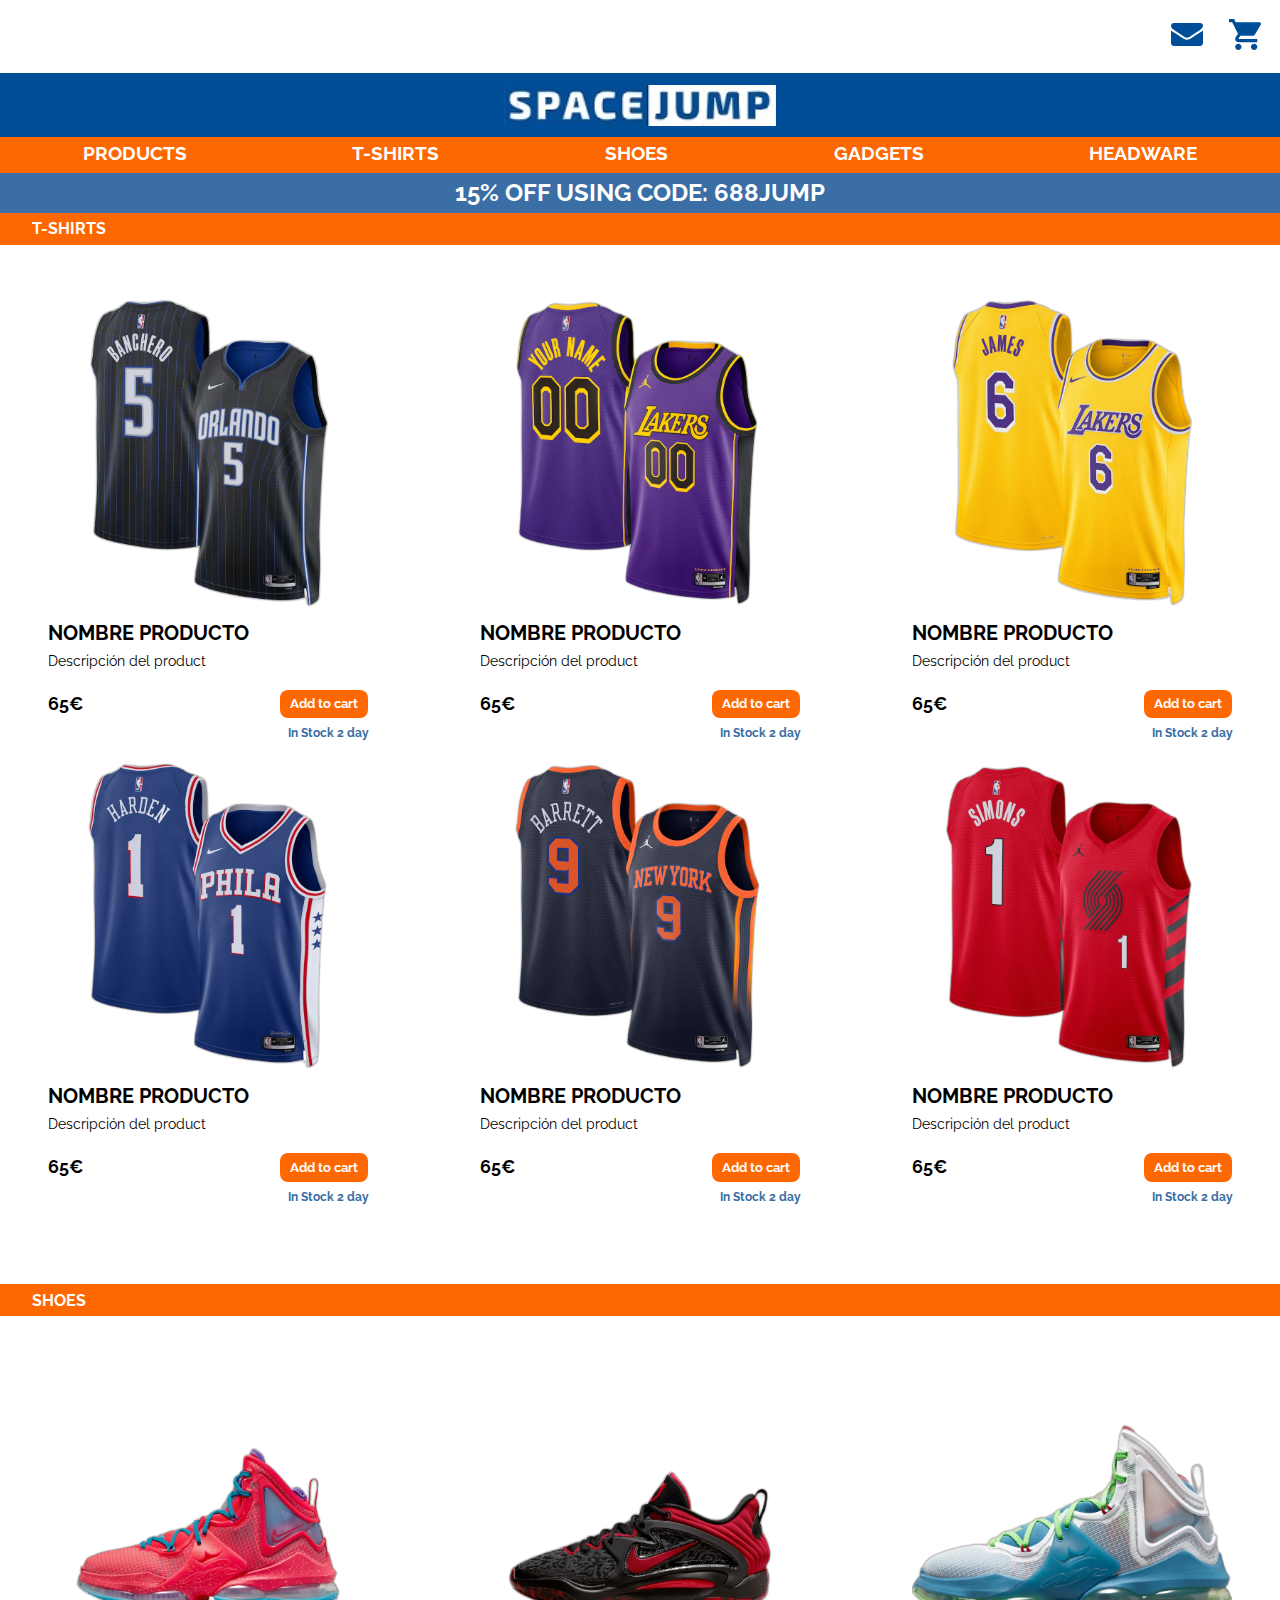
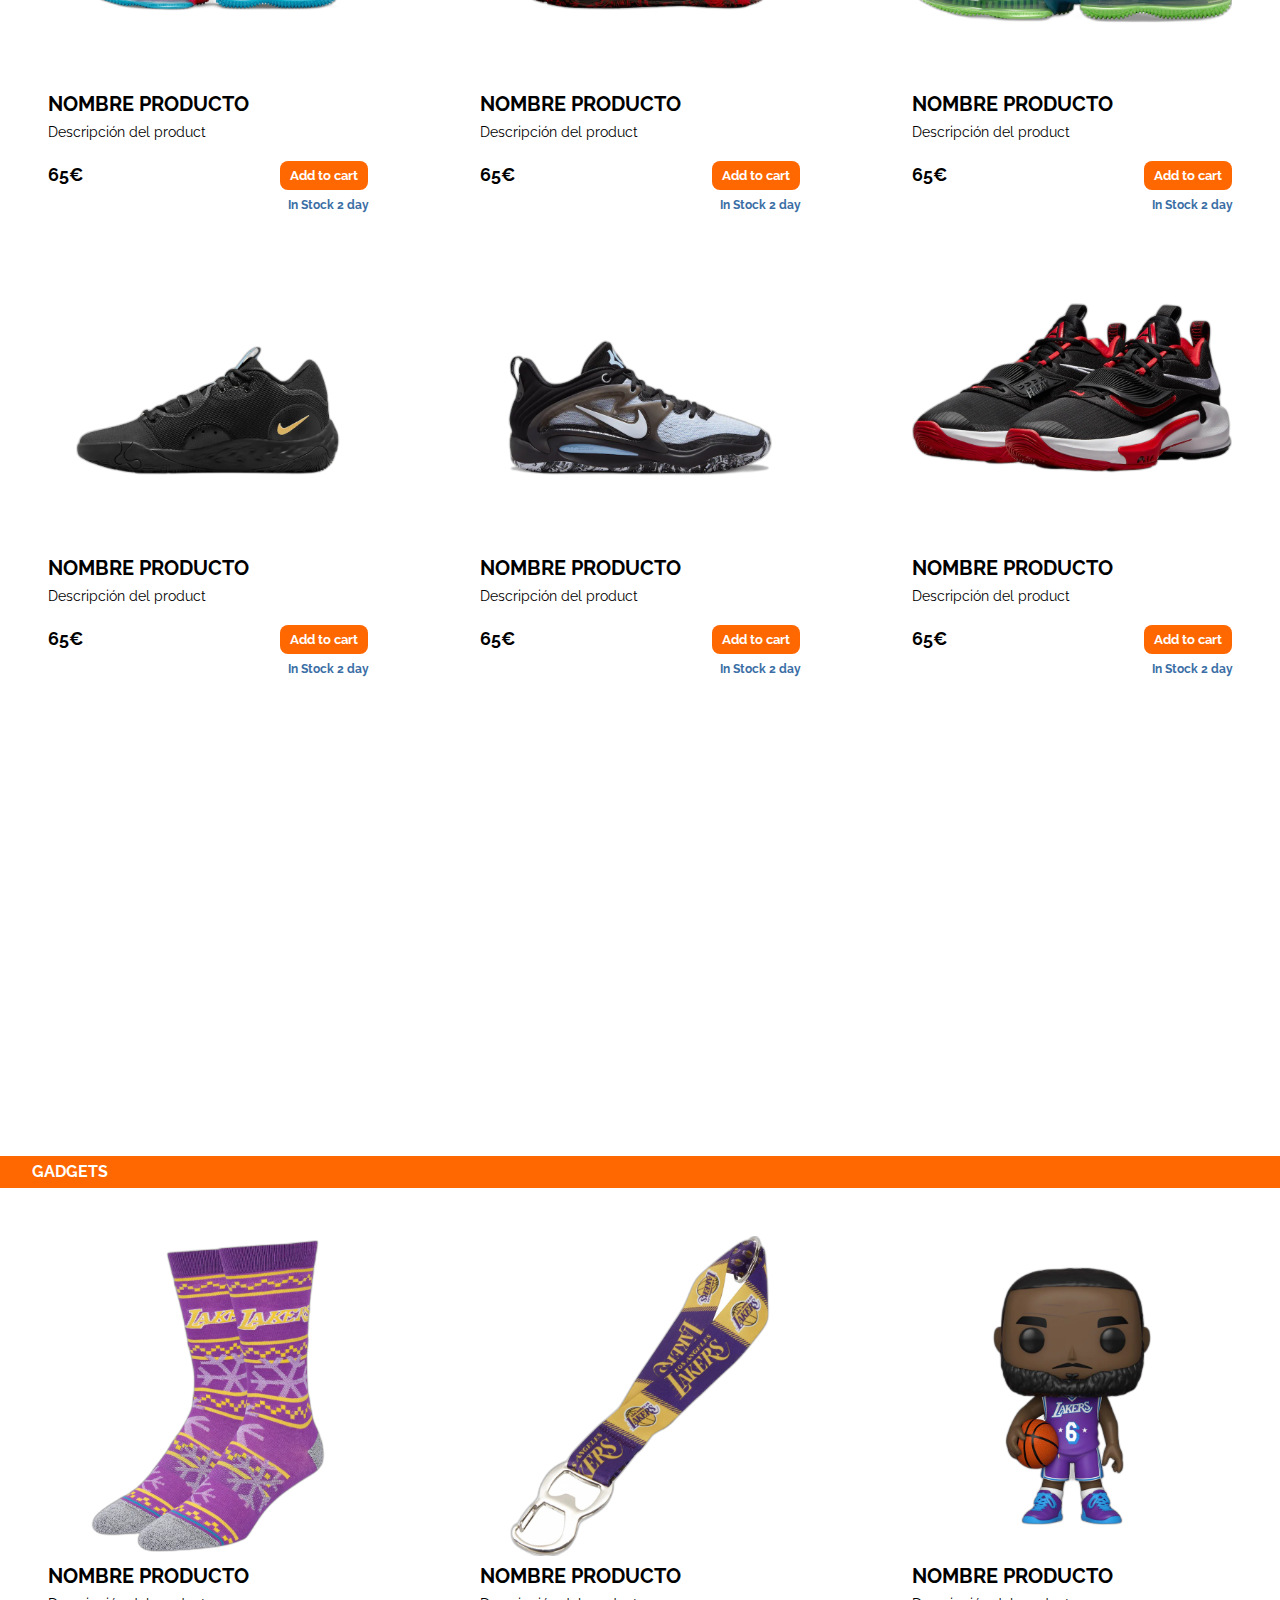
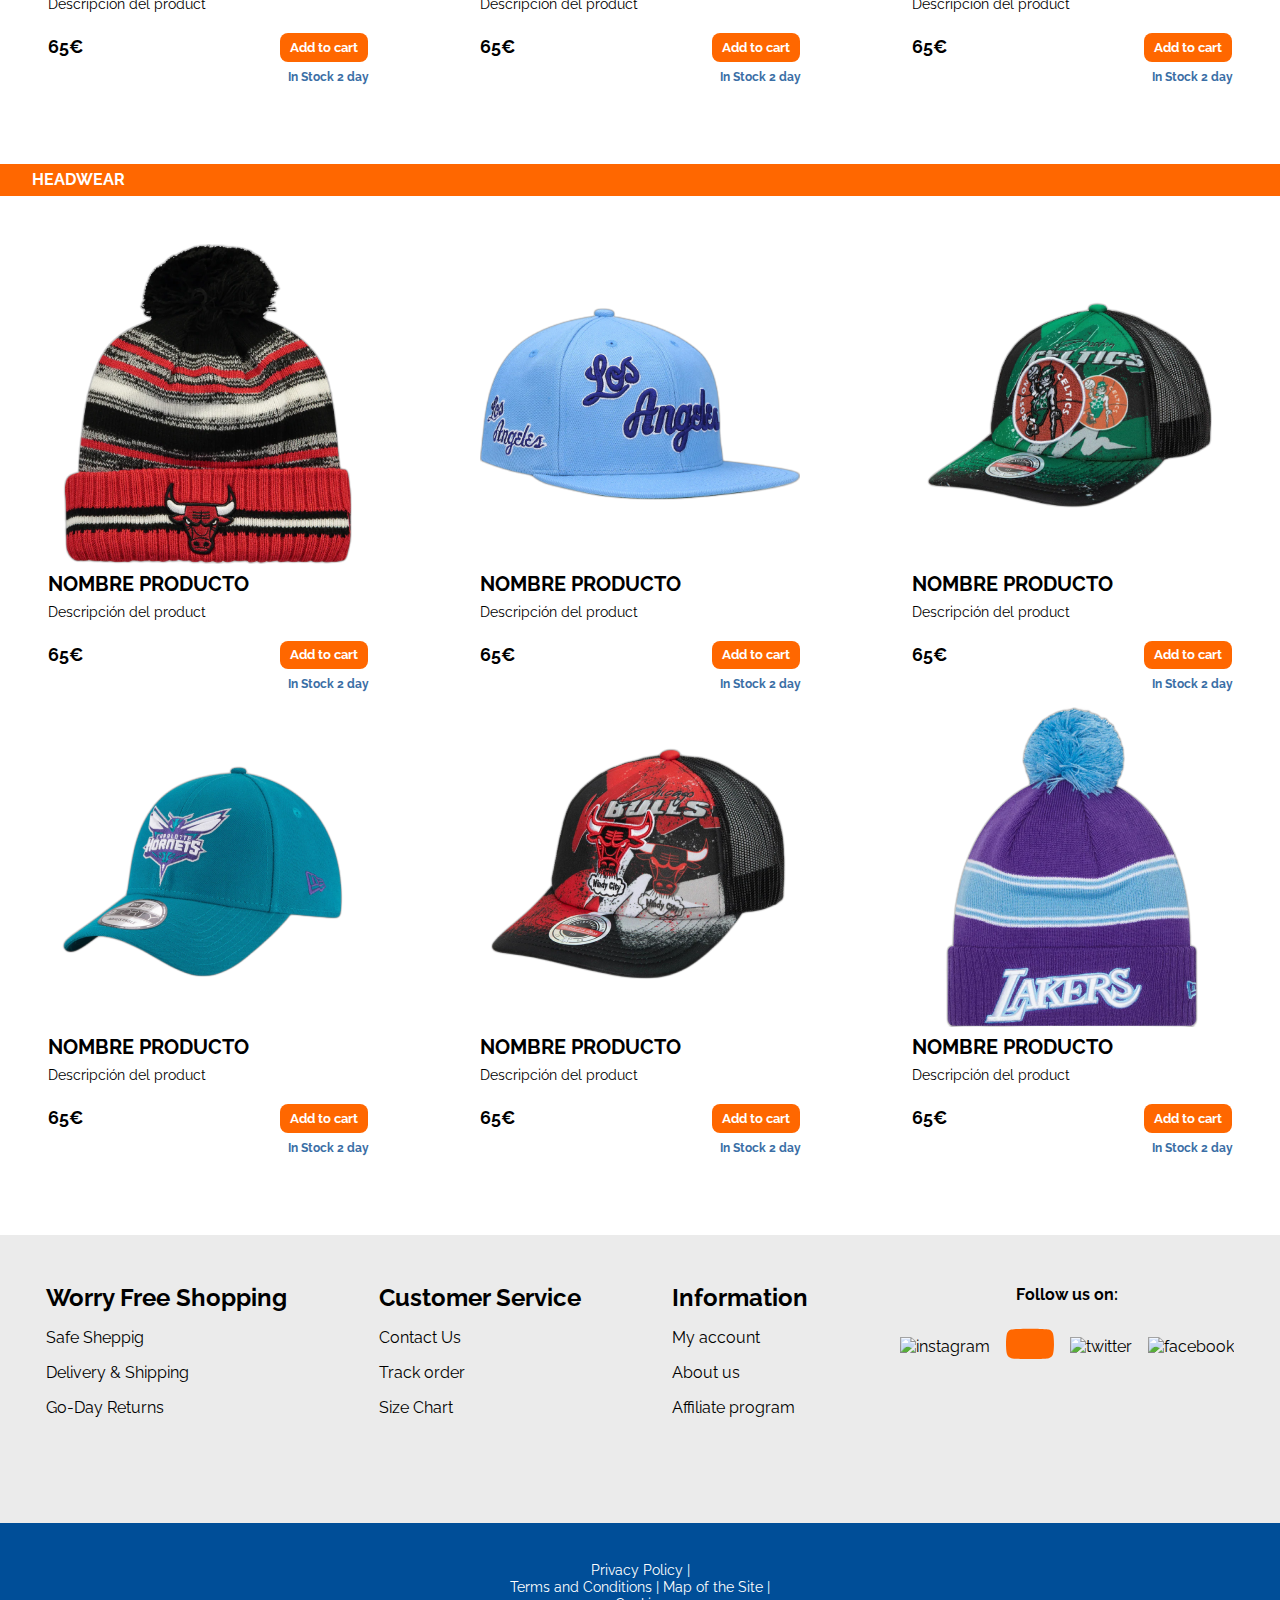
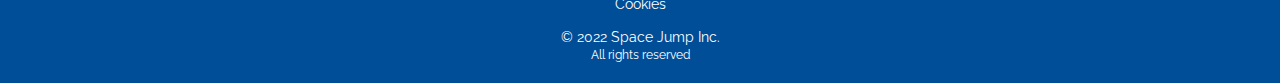
==== all-product.html @ b63bc1d0 "Header replaced in all pages" ====
<!DOCTYPE html>
<html lang="en">

<head>
    <meta charset="UTF-8">
    <meta http-equiv="X-UA-Compatible" content="IE=edge">
    <meta name="viewport" content="width=device-width, initial-scale=1.0">
    <link rel="stylesheet" href="assets/css/main.css">
    <link rel="stylesheet" href="assets/css/grid-main.css">
    <link rel="stylesheet" href="assets/css/atomicproduct.css">
    <link rel="stylesheet" href="assets/css/all-product.css">
    <link rel="stylesheet" href="assets/css/modal.css">
    <title>SPACE JUMP</title>
</head>

<body>
    <header>
        <!-- CONTACT AND CART -->
        <div>
            <button>
                <a href="contact.html">
                    <img class="envelope__icon" src="images/icon/envelope.svg" alt="envelope">
                </a>
            </button>
            <div class="cart-space">
                <button>
                    <img class="cart__icon" src="images/icon/cart.svg" alt="cart" title="cart">
                    <span>
                        <p></p>
                    </span>
                </button>
                <div id="cart-space__modal">
                    <p>Cart items</p>
                    <div class="cart-space__content"></div>
                    <button class="cart-space__empty">Empty Cart</button>
                    <button class="cart-space__checkout">Checkout</button>

                </div>
            </div>
        </div>
        <!-- MOBILE HEADER -->
        <div>
            <button>&#9776;</button>
            <nav>
                <!-- <ul>
                        <li>&times;</li>
                        <li><a href="all-product.html">PRODUCTS</a></li>
                        <li><a href="#">T-SHIRTS</a></li>
                        <li><a href="#">SHOES</a></li>
                        <li><a href="#">GADGETS</a></li>
                        <li><a href="#">HEADWARE</a></li>
                    </ul> -->
            </nav>
            <img src="images/logo.svg" alt="logo" title="logo">
        </div>

        <!-- DESKTOP HEADER -->
        <div>
            <div>
                <img src="images/logo.svg" alt="logo" title="logo">
            </div>
            <nav>
                <ul>
                    <li><a href="all-product.html">PRODUCTS</a></li>
                    <li><a href="#">T-SHIRTS</a></li>
                    <li><a href="#">SHOES</a></li>
                    <li><a href="#">GADGETS</a></li>
                    <li><a href="#">HEADWARE</a></li>
                </ul>
            </nav>
        </div>
    </header>
    <main>
        <!-- DISCOUNT SECTION-->
        <section class="banner-header">
            <h1> 15% OFF USING CODE: 688JUMP</h1>
        </section>

        <!-- products section (t-shirts)-->
        <h1 class="heading-section">T-SHIRTS</h1>
        <section class="grid-container">
            <div class="product">
                <img src="images/products/camiseta-nba-1.png" alt="">
                <h2>NOMBRE PRODUCTO</h2>
                <p>Descripción del product</p>
                <p>65€</p>
                <button>Add to cart</button>
                <p>In Stock 2 day</p>
            </div>
            <div class="product">
                <img src="images/products/camiseta-nba-2.png" alt="">
                <h2>NOMBRE PRODUCTO</h2>
                <p>Descripción del product</p>
                <p>65€</p>
                <button>Add to cart</button>
                <p>In Stock 2 day</p>
            </div>
            <div class="product">

                <img src="images/products/camiseta-nba-3.png" alt="">
                <h2>NOMBRE PRODUCTO</h2>
                <p>Descripción del product</p>
                <p>65€</p>
                <button>Add to cart</button>
                <p>In Stock 2 day</p>
            </div>
            <div class="product">
                <img src="images/products/camiseta-nba-4.png" alt="">
                <h2>NOMBRE PRODUCTO</h2>
                <p>Descripción del product</p>
                <p>65€</p>
                <button>Add to cart</button>
                <p>In Stock 2 day</p>
            </div>
            <div class="product">
                <img src="images/products/camiseta-nba-5.png" alt="">
                <h2>NOMBRE PRODUCTO</h2>
                <p>Descripción del product</p>
                <p>65€</p>
                <button>Add to cart</button>
                <p>In Stock 2 day</p>

            </div>
            <div class="product">
                <img src="images/products/camiseta-nba-6.png" alt="">
                <h2>NOMBRE PRODUCTO</h2>
                <p>Descripción del product</p>
                <p>65€</p>
                <button>Add to cart</button>
                <p>In Stock 2 day</p>
            </div>
        </section>

        <!-- products section (shoes)-->
        <h1 class="heading-section">SHOES</h1>
        <section class="grid-container">
            <div class="product">
                <img src="images/products/shoe1.png" alt="">
                <h2>NOMBRE PRODUCTO</h2>
                <p>Descripción del product</p>
                <p>65€</p>
                <button>Add to cart</button>
                <p>In Stock 2 day</p>
            </div>
            <div class="product">
                <img src="images/products/shoe2.png" alt="">
                <h2>NOMBRE PRODUCTO</h2>
                <p>Descripción del product</p>
                <p>65€</p>
                <button>Add to cart</button>
                <p>In Stock 2 day</p>
            </div>
            <div class="product">

                <img src="images/products/shoe3.png" alt="">
                <h2>NOMBRE PRODUCTO</h2>
                <p>Descripción del product</p>
                <p>65€</p>
                <button>Add to cart</button>
                <p>In Stock 2 day</p>
            </div>
            <div class="product">
                <img src="images/products/shoe4.png" alt="">
                <h2>NOMBRE PRODUCTO</h2>
                <p>Descripción del product</p>
                <p>65€</p>
                <button>Add to cart</button>
                <p>In Stock 2 day</p>
            </div>
            <div class="product">
                <img src="images/products/shoe5.png" alt="">
                <h2>NOMBRE PRODUCTO</h2>
                <p>Descripción del product</p>
                <p>65€</p>
                <button>Add to cart</button>
                <p>In Stock 2 day</p>

            </div>
            <div class="product">
                <img src="images/products/shoe6.png" alt="">
                <h2>NOMBRE PRODUCTO</h2>
                <p>Descripción del product</p>
                <p>65€</p>
                <button>Add to cart</button>
                <p>In Stock 2 day</p>
            </div>

        </section>

        <!---------------------- BANNER---------------------->
        <section class="banner-grid">
            <img src="" alt="">
        </section>

        <!-- products section (gadgets)-->
        <h1 class="heading-section">GADGETS</h1>
        <section class="grid-container">

            <div class="product">
                <img src="images/products/gadget4.png" alt="">
                <h2>NOMBRE PRODUCTO</h2>
                <p>Descripción del product</p>
                <p>65€</p>
                <button>Add to cart</button>
                <p>In Stock 2 day</p>
            </div>
            <div class="product">
                <img src="images/products/gadget2.png" alt="">
                <h2>NOMBRE PRODUCTO</h2>
                <p>Descripción del product</p>
                <p>65€</p>
                <button>Add to cart</button>
                <p>In Stock 2 day</p>
            </div>
            <div class="product">

                <img src="images/products/gadget3.png" alt="">
                <h2>NOMBRE PRODUCTO</h2>
                <p>Descripción del product</p>
                <p>65€</p>
                <button>Add to cart</button>
                <p>In Stock 2 day</p>
            </div>

        </section>

        <!-- products section (headwear)-->
        <h1 class="heading-section">HEADWEAR</h1>
        <section class="grid-container">
            <div class="product">
                <img src="images/products/gadget1.png" alt="">
                <h2>NOMBRE PRODUCTO</h2>
                <p>Descripción del product</p>
                <p>65€</p>
                <button>Add to cart</button>
                <p>In Stock 2 day</p>
            </div>
            <div class="product">
                <img src="images/products/gadget5.png" alt="">
                <h2>NOMBRE PRODUCTO</h2>
                <p>Descripción del product</p>
                <p>65€</p>
                <button>Add to cart</button>
                <p>In Stock 2 day</p>
            </div>
            <div class="product">

                <img src="images/products/gadget6.png" alt="">
                <h2>NOMBRE PRODUCTO</h2>
                <p>Descripción del product</p>
                <p>65€</p>
                <button>Add to cart</button>
                <p>In Stock 2 day</p>
            </div>
            <div class="product">
                <img src="images/products/gadget10.png" alt="">
                <h2>NOMBRE PRODUCTO</h2>
                <p>Descripción del product</p>
                <p>65€</p>
                <button>Add to cart</button>
                <p>In Stock 2 day</p>
            </div>
            <div class="product">
                <img src="images/products/gadget11.png" alt="">
                <h2>NOMBRE PRODUCTO</h2>
                <p>Descripción del product</p>
                <p>65€</p>
                <button>Add to cart</button>
                <p>In Stock 2 day</p>

            </div>
            <div class="product">
                <img src="images/products/gadget9.png" alt="">
                <h2>NOMBRE PRODUCTO</h2>
                <p>Descripción del product</p>
                <p>65€</p>
                <button>Add to cart</button>
                <p>In Stock 2 day</p>
            </div>
        </section>

    </main>

    <footer>
        <!-- Footer Desktop -->
        <ul>
            <li>
                <h4>Customer Service</h4>
            </li>
            <li>Contact Us</li>
            <li>Track order</li>
            <li>Size Chart</li>
        </ul>
        <ul>
            <li>
                <h4>Worry Free Shopping</h4>
            </li>
            <li>Safe Sheppig</li>
            <li>Delivery & Shipping</li>
            <li>Go-Day Returns</li>
        </ul>
        <ul>
            <li>
                <h4>Information</h4>
            </li>
            <li>My account</li>
            <li>About us</li>
            <li>Affiliate program</li>
        </ul>
        <div>
            <p>Follow us on:</p>
            <div>
                <button><img src="images/icon/instagram.svg" alt="instagram"></button>
                <button><img src="images/icon/youtube.svg" alt="youtube"></button>
                <button><img src="images/icon/twitter.svg" alt="twitter"></button>
                <button><img src="images/icon/facebook.svg" alt="facebook"></button>
            </div>
        </div>

        <!-- FOOTER MOBILE -->
        <div>
            <p>Privacy Policy |<br>Terms and Conditions | Map of the Site |<br>Cookies</p>
            <p>© 2022 Space Jump Inc.<br><small>All rights reserved</small></p>
        </div>
    </footer>
</body>

</html>
---- assets/css/main.css ----
@import url('https://fonts.googleapis.com/css2?family=Bebas+Neue&display=swap');
@import url('https://fonts.googleapis.com/css2?family=Raleway:ital,wght@0,300;0,400;0,700;1,200&display=swap');

/* RESET */
* {
    box-sizing: border-box;
    margin: 0;
    padding: 0;
    font-family: 'Raleway', sans-serif;
}

a {
    text-decoration: none;
    color: inherit;
}

ul li {
    text-indent: 0;
    list-style-type: 0;
    list-style: none;
}

button,
input[type="submit"],
input[type="reset"] {
    background: none;
    border: none;
    padding: 0;
    font: inherit;
    cursor: pointer;
    outline: inherit;
}

:root {
    /* Color Palette */
    --orange: #FF6700;
    --darkBlue: #004E98;
    --lightBlue: #3A6EA5;
    --lightGray: #EBEBEB;

}


/* MAIN LAYOUT */


body {
    width: 90%;
    max-width: 1900px;
    margin: 0 auto;
    display: grid;
    grid-template-areas:
        'contact'
        'logo'
        'nav'
        'main'
        'footer';
}

@media (max-width: 1315px){
    body{
        width: 100%;
    }
}

/* CART AND CONTACT DESKTOP */
header div:nth-of-type(1){
    padding: 0.6rem;
    background-color: white;
    display: flex;
    flex-flow: row nowrap;
    gap: 1rem;
    justify-content: flex-end;
    align-items: center;
    grid-area: contact;
}

header div:nth-of-type(1) img {
    width: 2rem;
}

@media (max-width: 1200px){
    header div:nth-of-type(1){
        height: 0px;
        padding: 0;

    }

    .envelope__icon {
        position: absolute;
        scale: .9;
        top: 20px;
        left: calc(100% - 5.5rem);
        filter: brightness(0) invert(1);
    }
    .cart__icon {
        position: absolute;
        scale: .9;
        top: 15px;
        right: 20px;
        filter: brightness(0) invert(1);
    }
}
@media (max-width: 610px) {
    header div:nth-of-type(1) {
        height: 0px;
        padding: 0;
    }

    .envelope__icon {
        position: absolute;
        scale: .9;
        top: 40px;
        right: 60px;
        filter: brightness(0) invert(1);

    }

    .cart__icon {
        position: absolute;
        scale: .9;
        top: 35px;
        right: 20px;
        filter: brightness(0) invert(1);
    }
}

/* LOGO */
header div:nth-of-type(3) div {
    width: 100%;
    height: 4rem;
    grid-area: logo;
    background-color: var(--darkBlue);
    display: flex;
    justify-content: center;
}

header div:nth-of-type(3) div img {
    width: 17rem;
}


/* NAV DESKTOP */
header div:nth-of-type(3) nav {
    grid-area: nav;
    background-color: var(--orange);
    height: 2.2rem;

}

header div:nth-of-type(3) nav ul {
    height: 2rem;
    display: flex;
    flex-flow: row nowrap;
    justify-content: space-around;
    align-items: center;
}

header div:nth-of-type(3) nav ul li {
    display: flex;
    flex-flow: row nowrap;
    font-weight: bold;
    color: white;
    font-size: 1.2rem;
}
header div:nth-of-type(3) nav ul li:hover {
    color: var(--black);
}

/* NAV DESKTOP -- REDUCE FONT SIZE AT 750PX */
@media (max-width: 750px){
    header div:nth-of-type(3) nav ul li {
    font-size: 1rem;
    }
}
/* NAV DESKTOP -- HIDE AT 650PX */
@media (max-width: 610px){
    header div:nth-of-type(3){
        display: none;
    }
}


/* NAV MOBILE */
header div:nth-of-type(2){
    display: flex;
    flex-flow: row nowrap;
    align-items: center;
    background-color: var(--darkBlue);
    height: 6.2rem;
}


/* BUTTON MENU */
header div:nth-of-type(2) button img{
    width: 1.5rem;
}


header div:nth-of-type(2) button:nth-of-type(1){

    color: white;
    font-size: 2rem;
    padding-left: .5rem;

}

/* LOGO MOBILE */
header div:nth-of-type(2) img{
    width: 15rem;
}
@media (max-width:610px) {
    header div:nth-of-type(2) img {
        width: 12rem;
        margin-left: 150px;
    }
}
@media (max-width:550px) {
    header div:nth-of-type(2) img {
        width: 12rem;
        margin-left: 100px;
    }
}
@media (max-width:466px){
    header div:nth-of-type(2) img {
        width: 12rem;
        margin-left: 70px;
    
        }
}
@media (max-width:415px) {
    header div:nth-of-type(2) img {
        width: 12rem;
        margin-left: 50px;

    }
}
@media (max-width:390px) {
    header div:nth-of-type(2) img {
        width: 12rem;
        margin-left: 40px;

    }
}

/* NAV MOBILE -- HIDE AT 650PX */
@media (min-width: 610px){
    header div:nth-of-type(2){
        display: none;
    }
}




/* MAIN */
main {
    grid-area: main;
}

.banner-header{
    min-height: 2.5rem;
    height: fit-content;
    text-align: center;
    padding: 0 1rem 0 1rem;
    color: white;
    background-color: var(--lightBlue);
    display: flex;
    justify-content: center;
    align-items: center;
}

.banner-header h1{
    font-size: 1.5rem;
}

.heading-section{
    width: 100%;
    height: 2rem;
    display: flex;
    justify-content: left;
    align-items: center;
    color: white;
    font-size: 1rem;
    font-weight: bold;
    background-color: var(--orange);
    padding-left: 2rem;
}

/* FOOTER */
footer {
    position: relative;
    grid-area: footer;
    background-color: var(--lightGray);
    height: 18rem;
    display: grid;
    grid-template-areas:
    'item1 item2 item3 logo'
    'bottom-footer bottom-footer bottom-footer bottom-footer';
}

@media (max-width: 610px){
    footer{
        display: flex;
        flex-flow: column nowrap;
    }
}


/* LISTS */
footer ul{
    margin: 0 auto;
    margin-top: 2rem;
    height: 1rem;
}

footer ul li:nth-child(1){
    font-size: 1.5rem;
    margin-bottom: 1rem;
}

footer ul li{
    font-size: 1rem;
    margin-top: 1rem;
}

footer ul:nth-of-type(1){
    grid-area: item1;
}

footer ul:nth-of-type(1){
    grid-area: item2;
}

footer ul:nth-of-type(3){
    grid-area: item3;
}

/* LOGOS */
footer div:nth-of-type(1){
    grid-area: logo;
    display: flex;
    flex-flow: column nowrap;
    justify-content: center;
    align-items: center;
}

footer div:nth-of-type(1) p{
    font-size: 1rem;
    font-weight: 700;
}

footer div:nth-of-type(1) div{
    width: 100%;
    display: flex;
    flex-flow: row nowrap;
    justify-content: center;
    align-items: center;
    gap: 1rem;
    margin-top: 1rem;
}

footer div:nth-of-type(1) div img{
    width: 3rem;
    height: 3rem;
}

@media (max-width: 1000px){
    footer{
        height: 12rem;
    }
    footer ul li h4{
        font-size: 1rem;
    }
    footer ul li{
        font-size: 0.9rem;
    }
    footer div:nth-of-type(1){
        margin-top: 2rem;
    }
}


@media (max-width: 700px){
    footer{
        height: 8rem;
        display: block;
    }
    footer ul{
        display: none;
    }

    footer div:nth-of-type(1){
        margin-top: 1rem;
        padding: 0 2rem 0 2rem;
    }

    footer div:nth-of-type(1) p{
        font-size: 1.5rem;
    }

    /* LOGOS */
    footer div:nth-of-type(1) div{
        justify-content: space-between;
        max-width: 25rem;
    }

    footer div:nth-of-type(1) div img{
        width: 3rem;
        height: 3rem;
    }
}


/* BOTTOM FOOTER */
footer div:nth-of-type(2){
    grid-area: bottom-footer;
    height: 10rem;
    position: absolute;
    top: 100%;
    width: 100%;
    background-color: var(--darkBlue);
    display: flex;
    flex-flow: column nowrap;
    justify-content: center;
    align-items: center;
    text-align: center;
    color: white;
}

footer div:nth-of-type(2) p{
    padding: 0 1rem 0 1rem;
    font-size: 0.9rem;
    margin-top: 1rem;
}
---- assets/css/grid-main.css ----
.grid-container{
    width: 100%;
    display: grid;
    grid-template-columns: repeat(3, 1fr);
    margin: 3rem 0 5rem 0;
    gap: 1rem;
}

.banner-grid{
    width: 100%;
    height: 25rem;
    background-image: url(/space-jump/images/slider/sneakers.png);
    background-size: cover;
    background-position: center;
    background-repeat: no-repeat;
}


@media (max-width: 1100px){
    .grid-container{
        grid-template-columns: 1fr 1fr;
    }
}

@media (max-width: 785px){
    .grid-container{
        grid-template-columns: 1fr;
    }
}
---- assets/css/atomicproduct.css ----
.product{
    margin: 0 auto;
    height: fit-content;
    display: flex;
    flex-flow: column nowrap;
    gap: 0.5rem;
    padding: 0 2rem 0 2rem;
}

.product img{
    width: 20rem;
    height: 20rem;
    margin: 0 auto;
}

.product button{
    width: 5.5rem;
    height: 1.8rem;
    font-size: 0.8rem;
    font-weight: bold;
    background-color: var(--orange);
    border-radius: 0.5rem;
    color: white;
    position: relative;
    margin-top: -2rem;
    left: calc(100% - 5.5rem);
}

.product h2{
    font-size: 20px;
    font-weight: bold;
}

/* PRECIO */
.product p:nth-of-type(1){
    font-size: 14px;
    font-weight: 400;
}

.product p:nth-of-type(2){
    margin-top: 1rem;
    font-size: 18px;
    font-weight: bold;
}

.product p:nth-of-type(3){
    width: fit-content;
    font-size: 12px;
    font-weight: bold;
    color: var(--lightBlue);
    position: relative;
    left: calc(100% - 80px);
}
---- assets/css/all-product.css ----

---- assets/css/modal.css ----
/* ---- Cart Desktop ---- */

.cart-space {
    position: relative;
}
.cart-space #cart-space__modal {
    display: none;

}
.cart-space:hover #cart-space__modal{
    display: block;
    text-align: center;
    position: absolute;
    right: 0;
    top: 100%;
    z-index: 1;
    background-color: white;
    border: 1px solid #ccc;
    padding: 20px;
    min-height: 200px;
    min-width: 450px;
}
#cart-space__modal p:nth-child(1){
    font-size: 1.2rem;
    font-weight: bold;
    border-bottom: 1px solid #ccc;
    padding-bottom: .5rem;
}
.cart-space__content{
    min-height: 200px;
}
.cart-space__empty {
    border-radius: .5rem;
    padding: .6rem 2rem .6rem 2rem;
    background-color:white;
    border: 1px solid #ccc;
}

/* ---- Cart Mobile ---- */
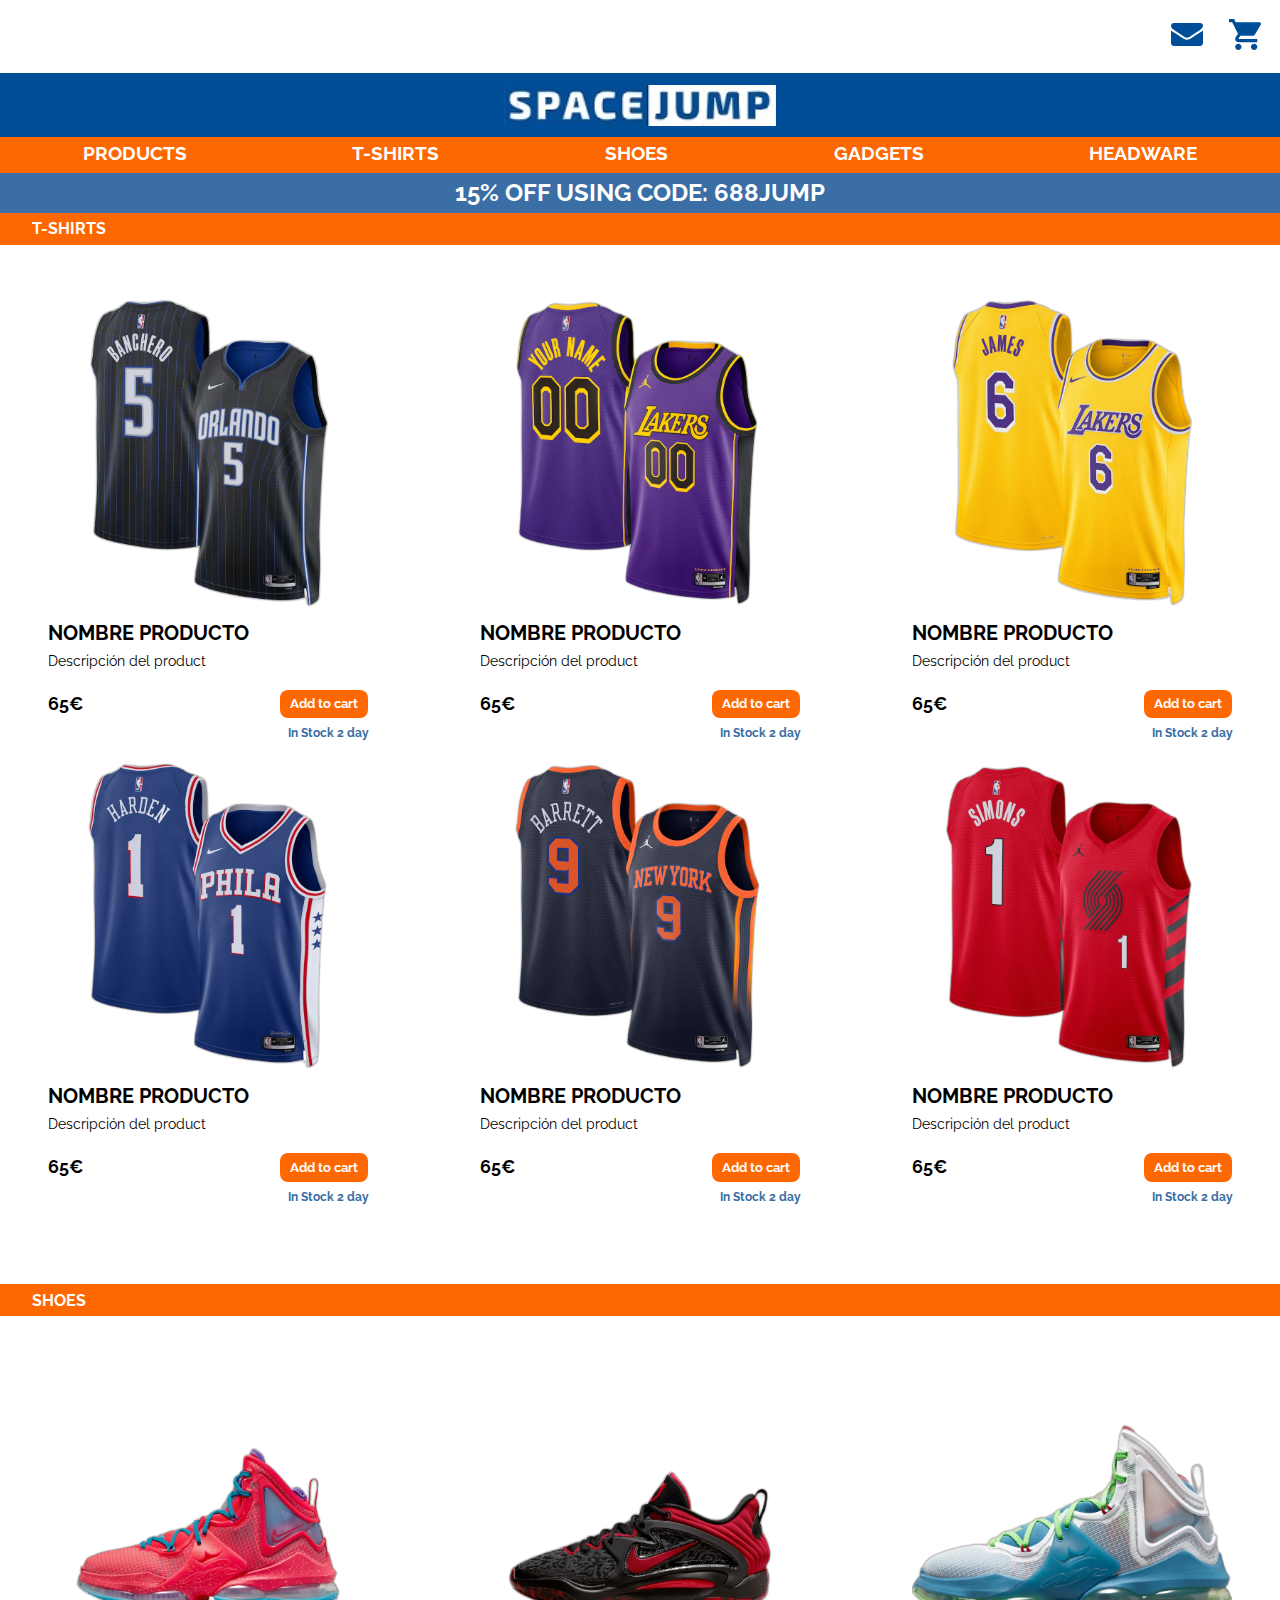
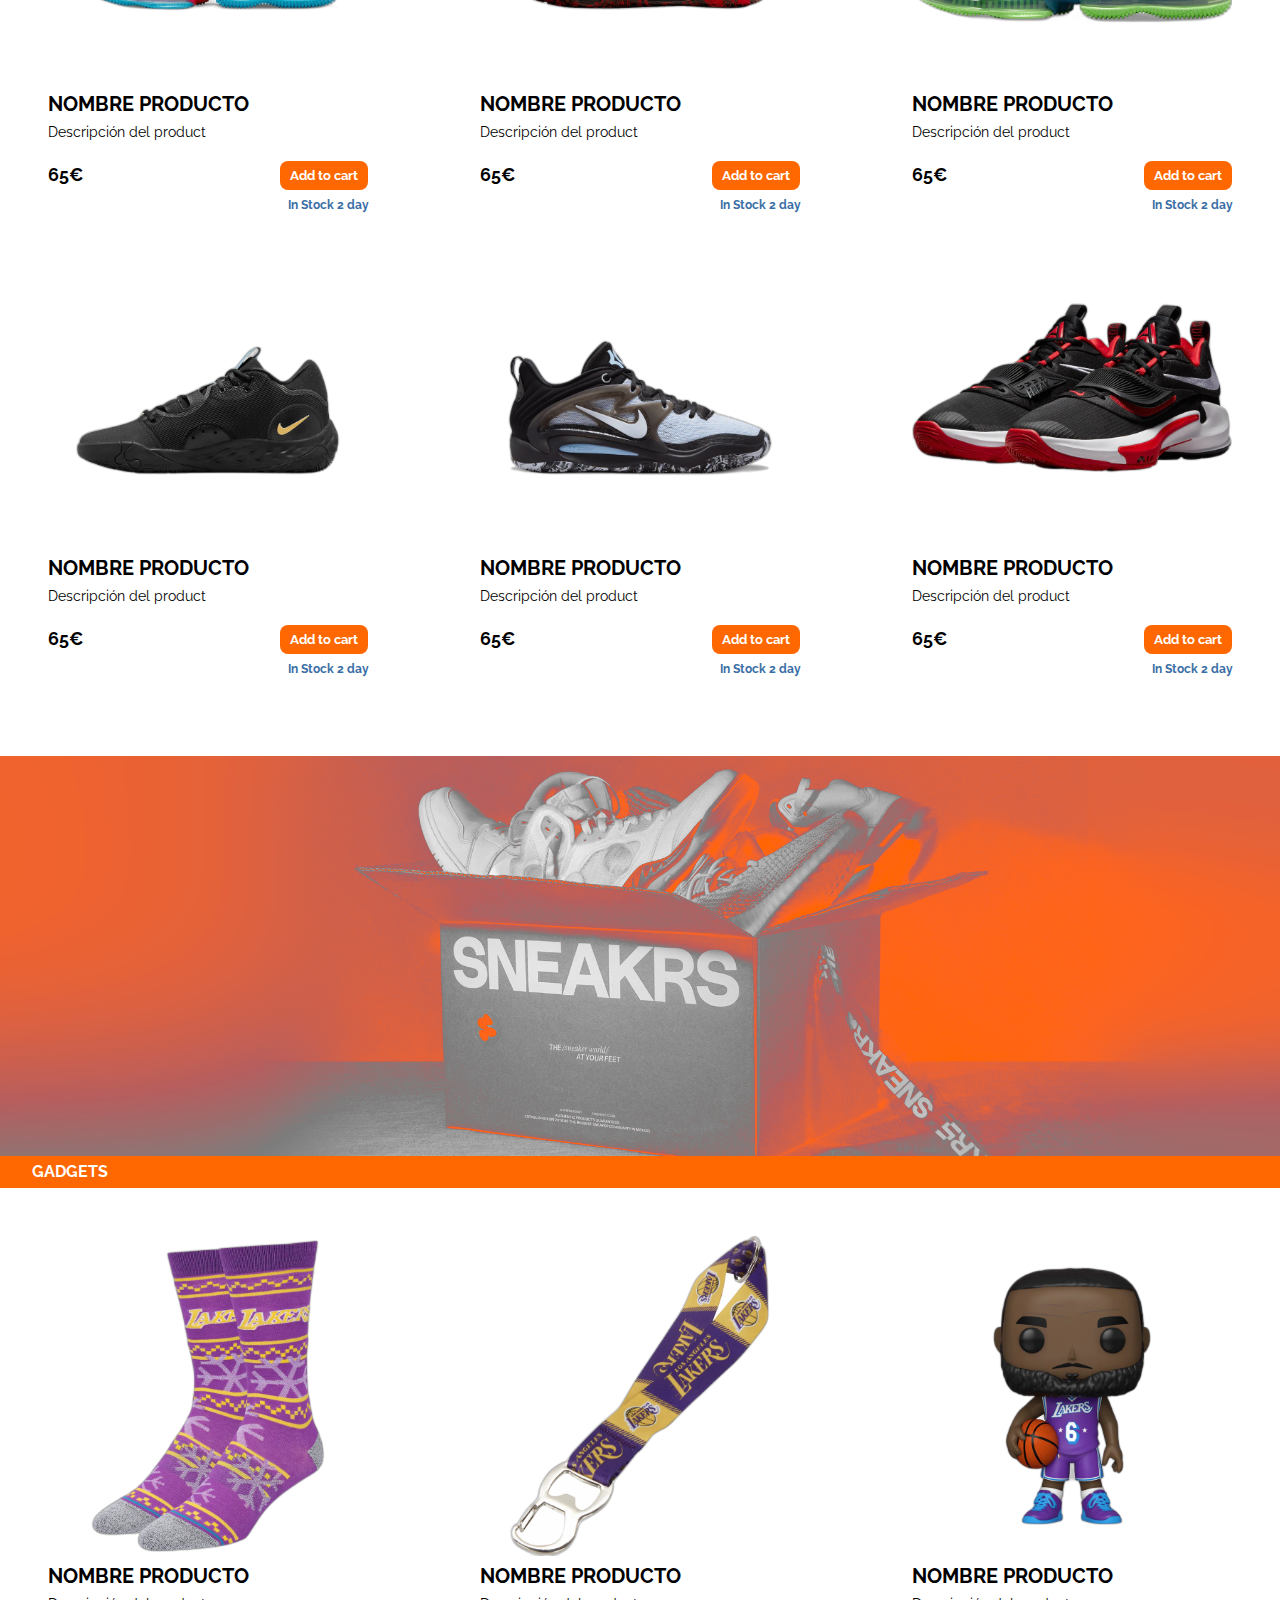
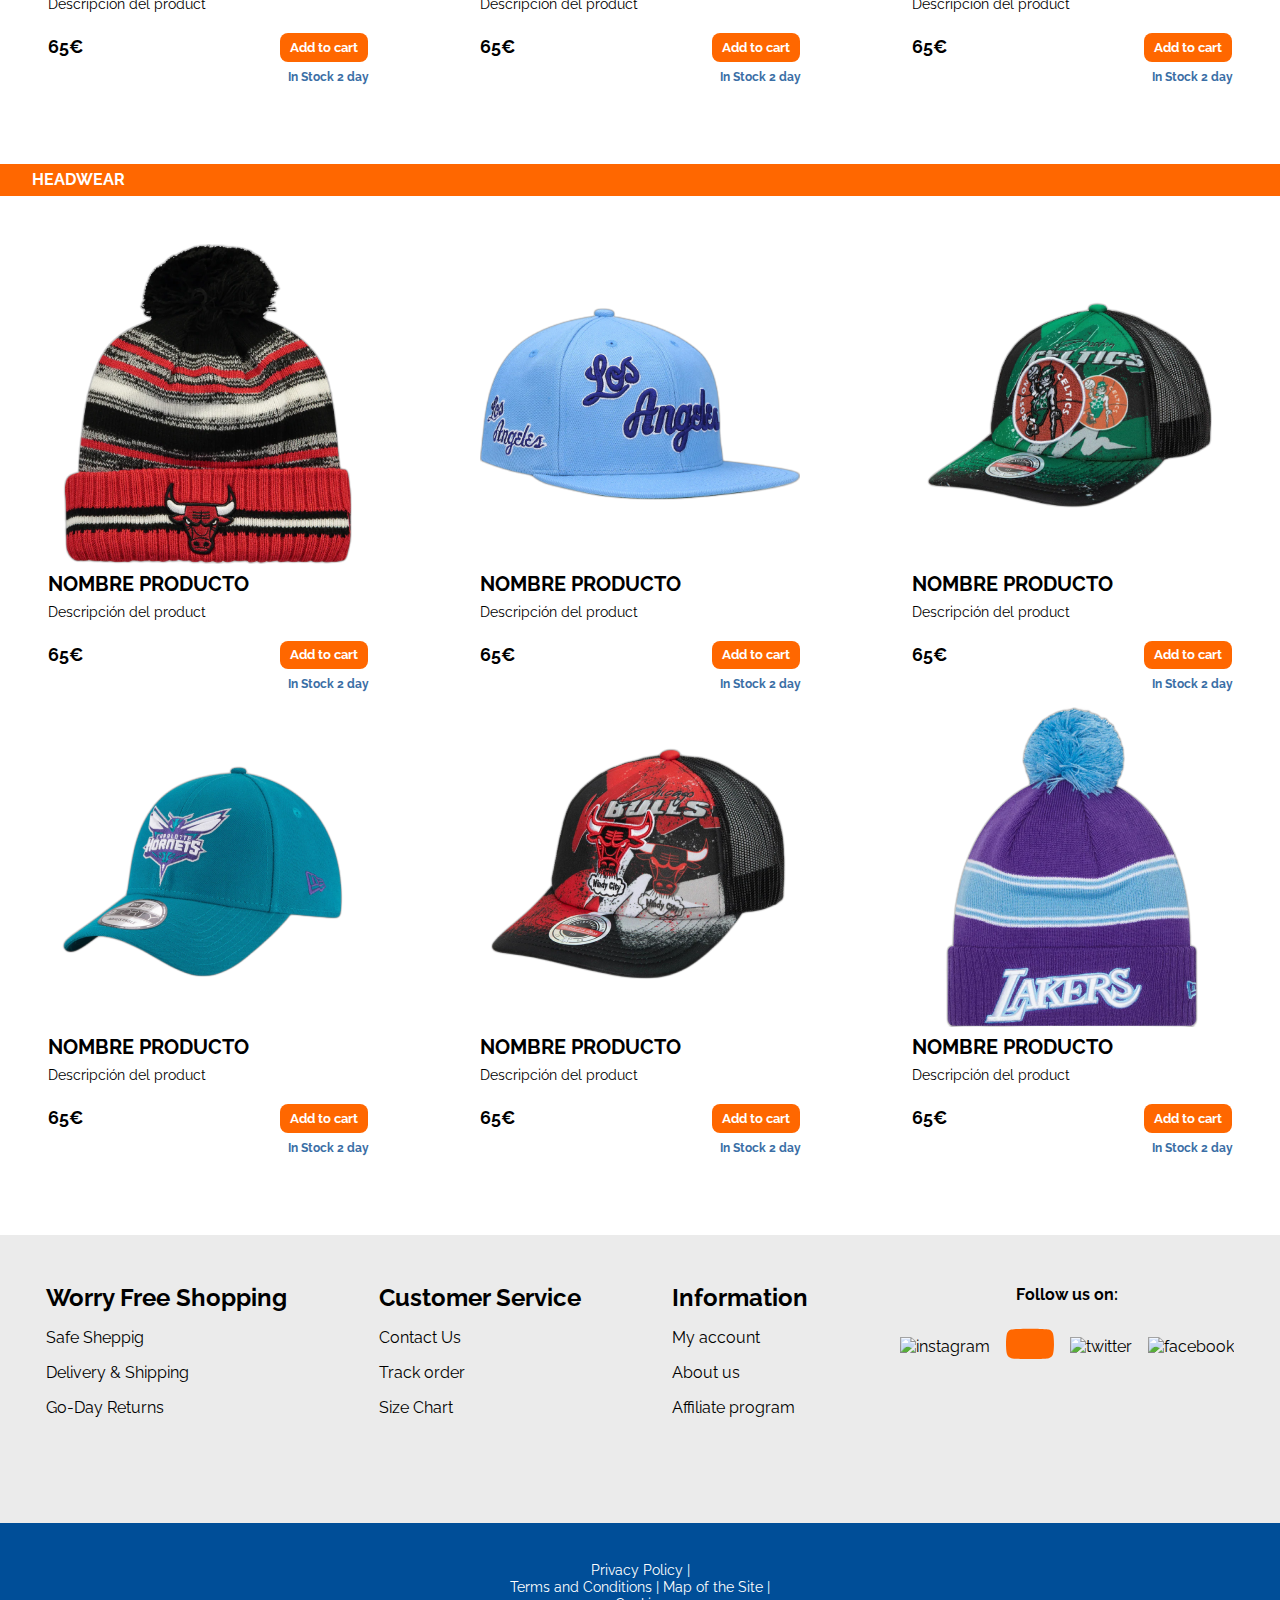
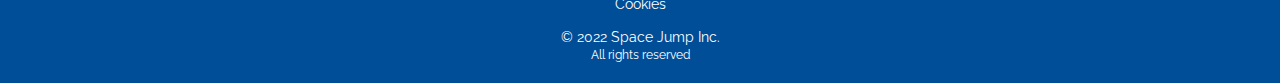
==== commit 0244b230: "Path banner image fixed" ====
--- a/all-product.html
+++ b/all-product.html
@@ -10,6 +10,7 @@
     <link rel="stylesheet" href="assets/css/atomicproduct.css">
     <link rel="stylesheet" href="assets/css/all-product.css">
     <link rel="stylesheet" href="assets/css/modal.css">
+    <script defer src="/assets/js/cart.js"></script>
     <title>SPACE JUMP</title>
 </head>
 
@@ -84,7 +85,7 @@
                 <h2>NOMBRE PRODUCTO</h2>
                 <p>Descripción del product</p>
                 <p>65€</p>
-                <button>Add to cart</button>
+                <button data-id="13">Add to cart</button>
                 <p>In Stock 2 day</p>
             </div>
             <div class="product">
@@ -92,7 +93,7 @@
                 <h2>NOMBRE PRODUCTO</h2>
                 <p>Descripción del product</p>
                 <p>65€</p>
-                <button>Add to cart</button>
+                <button data-id="14">Add to cart</button>
                 <p>In Stock 2 day</p>
             </div>
             <div class="product">
@@ -101,7 +102,7 @@
                 <h2>NOMBRE PRODUCTO</h2>
                 <p>Descripción del product</p>
                 <p>65€</p>
-                <button>Add to cart</button>
+                <button data-id="15">Add to cart</button>
                 <p>In Stock 2 day</p>
             </div>
             <div class="product">
@@ -109,7 +110,7 @@
                 <h2>NOMBRE PRODUCTO</h2>
                 <p>Descripción del product</p>
                 <p>65€</p>
-                <button>Add to cart</button>
+                <button data-id="16">Add to cart</button>
                 <p>In Stock 2 day</p>
             </div>
             <div class="product">
@@ -117,7 +118,7 @@
                 <h2>NOMBRE PRODUCTO</h2>
                 <p>Descripción del product</p>
                 <p>65€</p>
-                <button>Add to cart</button>
+                <button data-id="17">Add to cart</button>
                 <p>In Stock 2 day</p>
 
             </div>
@@ -126,7 +127,7 @@
                 <h2>NOMBRE PRODUCTO</h2>
                 <p>Descripción del product</p>
                 <p>65€</p>
-                <button>Add to cart</button>
+                <button data-id="18">Add to cart</button>
                 <p>In Stock 2 day</p>
             </div>
         </section>
@@ -139,7 +140,7 @@
                 <h2>NOMBRE PRODUCTO</h2>
                 <p>Descripción del product</p>
                 <p>65€</p>
-                <button>Add to cart</button>
+                <button data-id="19">Add to cart</button>
                 <p>In Stock 2 day</p>
             </div>
             <div class="product">
@@ -147,7 +148,7 @@
                 <h2>NOMBRE PRODUCTO</h2>
                 <p>Descripción del product</p>
                 <p>65€</p>
-                <button>Add to cart</button>
+                <button data-id="20">Add to cart</button>
                 <p>In Stock 2 day</p>
             </div>
             <div class="product">
@@ -156,7 +157,7 @@
                 <h2>NOMBRE PRODUCTO</h2>
                 <p>Descripción del product</p>
                 <p>65€</p>
-                <button>Add to cart</button>
+                <button data-id="21">Add to cart</button>
                 <p>In Stock 2 day</p>
             </div>
             <div class="product">
@@ -164,7 +165,7 @@
                 <h2>NOMBRE PRODUCTO</h2>
                 <p>Descripción del product</p>
                 <p>65€</p>
-                <button>Add to cart</button>
+                <button data-id="22">Add to cart</button>
                 <p>In Stock 2 day</p>
             </div>
             <div class="product">
@@ -172,7 +173,7 @@
                 <h2>NOMBRE PRODUCTO</h2>
                 <p>Descripción del product</p>
                 <p>65€</p>
-                <button>Add to cart</button>
+                <button data-id="23">Add to cart</button>
                 <p>In Stock 2 day</p>
 
             </div>
@@ -181,7 +182,7 @@
                 <h2>NOMBRE PRODUCTO</h2>
                 <p>Descripción del product</p>
                 <p>65€</p>
-                <button>Add to cart</button>
+                <button data-id="24">Add to cart</button>
                 <p>In Stock 2 day</p>
             </div>
 
@@ -201,7 +202,7 @@
                 <h2>NOMBRE PRODUCTO</h2>
                 <p>Descripción del product</p>
                 <p>65€</p>
-                <button>Add to cart</button>
+                <button data-id="25">Add to cart</button>
                 <p>In Stock 2 day</p>
             </div>
             <div class="product">
@@ -209,7 +210,7 @@
                 <h2>NOMBRE PRODUCTO</h2>
                 <p>Descripción del product</p>
                 <p>65€</p>
-                <button>Add to cart</button>
+                <button data-id="26">Add to cart</button>
                 <p>In Stock 2 day</p>
             </div>
             <div class="product">
@@ -218,7 +219,7 @@
                 <h2>NOMBRE PRODUCTO</h2>
                 <p>Descripción del product</p>
                 <p>65€</p>
-                <button>Add to cart</button>
+                <button data-id="27">Add to cart</button>
                 <p>In Stock 2 day</p>
             </div>
 
@@ -232,7 +233,7 @@
                 <h2>NOMBRE PRODUCTO</h2>
                 <p>Descripción del product</p>
                 <p>65€</p>
-                <button>Add to cart</button>
+                <button data-id="28">Add to cart</button>
                 <p>In Stock 2 day</p>
             </div>
             <div class="product">
@@ -240,7 +241,7 @@
                 <h2>NOMBRE PRODUCTO</h2>
                 <p>Descripción del product</p>
                 <p>65€</p>
-                <button>Add to cart</button>
+                <button data-id="29">Add to cart</button>
                 <p>In Stock 2 day</p>
             </div>
             <div class="product">
@@ -249,7 +250,7 @@
                 <h2>NOMBRE PRODUCTO</h2>
                 <p>Descripción del product</p>
                 <p>65€</p>
-                <button>Add to cart</button>
+                <button data-id="30">Add to cart</button>
                 <p>In Stock 2 day</p>
             </div>
             <div class="product">
@@ -257,7 +258,7 @@
                 <h2>NOMBRE PRODUCTO</h2>
                 <p>Descripción del product</p>
                 <p>65€</p>
-                <button>Add to cart</button>
+                <button data-id="10">Add to cart</button>
                 <p>In Stock 2 day</p>
             </div>
             <div class="product">
@@ -265,7 +266,7 @@
                 <h2>NOMBRE PRODUCTO</h2>
                 <p>Descripción del product</p>
                 <p>65€</p>
-                <button>Add to cart</button>
+                <button data-id="11">Add to cart</button>
                 <p>In Stock 2 day</p>
 
             </div>
@@ -274,7 +275,7 @@
                 <h2>NOMBRE PRODUCTO</h2>
                 <p>Descripción del product</p>
                 <p>65€</p>
-                <button>Add to cart</button>
+                <button data-id="12">Add to cart</button>
                 <p>In Stock 2 day</p>
             </div>
         </section>
--- a/assets/css/grid-main.css
+++ b/assets/css/grid-main.css
@@ -9,7 +9,7 @@
 .banner-grid{
     width: 100%;
     height: 25rem;
-    background-image: url(/space-jump/images/slider/sneakers.png);
+    background-image: url(/images/slider/sneakers.png);
     background-size: cover;
     background-position: center;
     background-repeat: no-repeat;
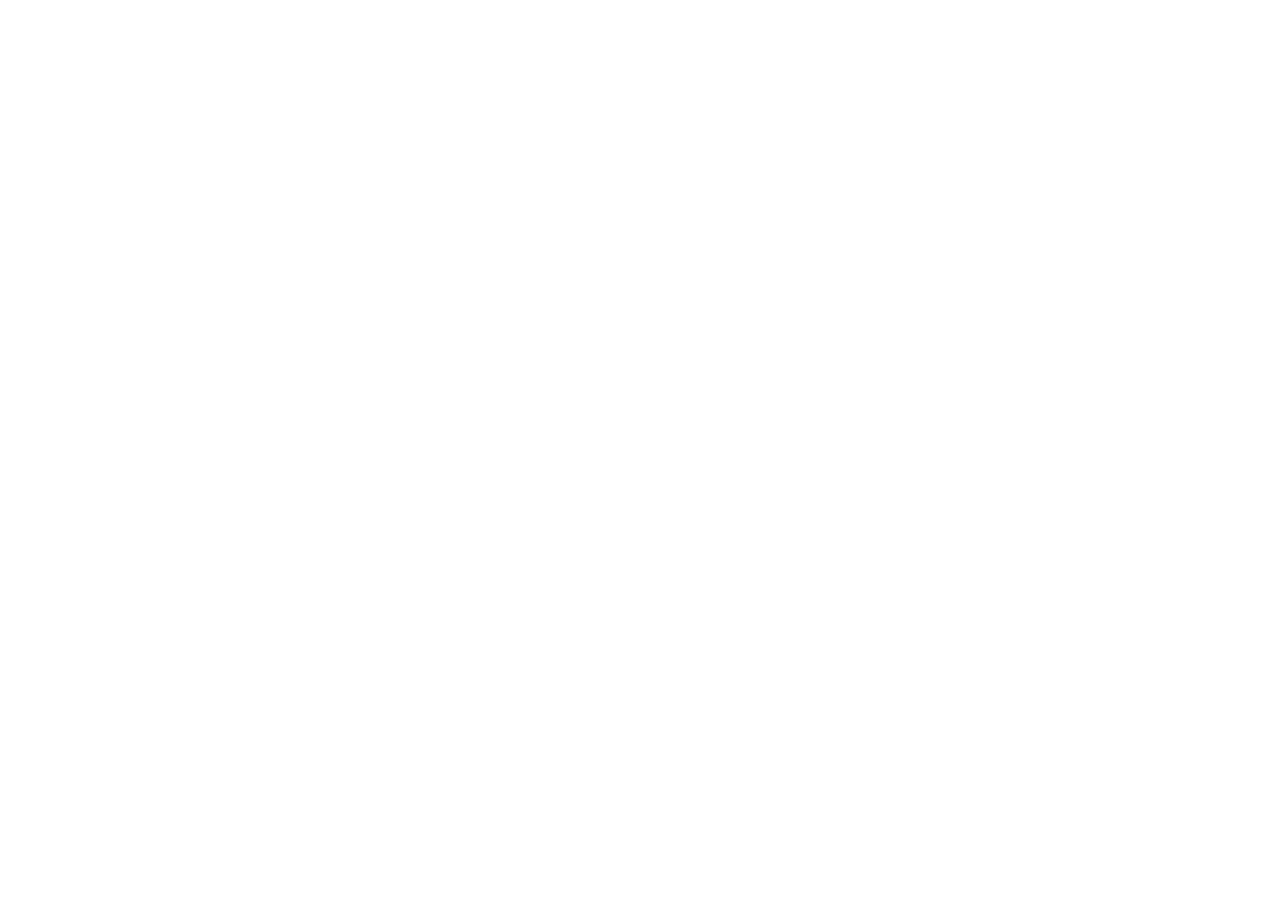
==== commit e9831f04: "Githbub page error4" ====
--- a/all-product.html
+++ b/all-product.html
@@ -10,7 +10,7 @@
     <link rel="stylesheet" href="assets/css/atomicproduct.css">
     <link rel="stylesheet" href="assets/css/all-product.css">
     <link rel="stylesheet" href="assets/css/modal.css">
-    <script defer src="/assets/js/cart.js"></script>
+    <script defer src="assets/js/cart.js" type="text/JavaScript" />
     <title>SPACE JUMP</title>
 </head>
 
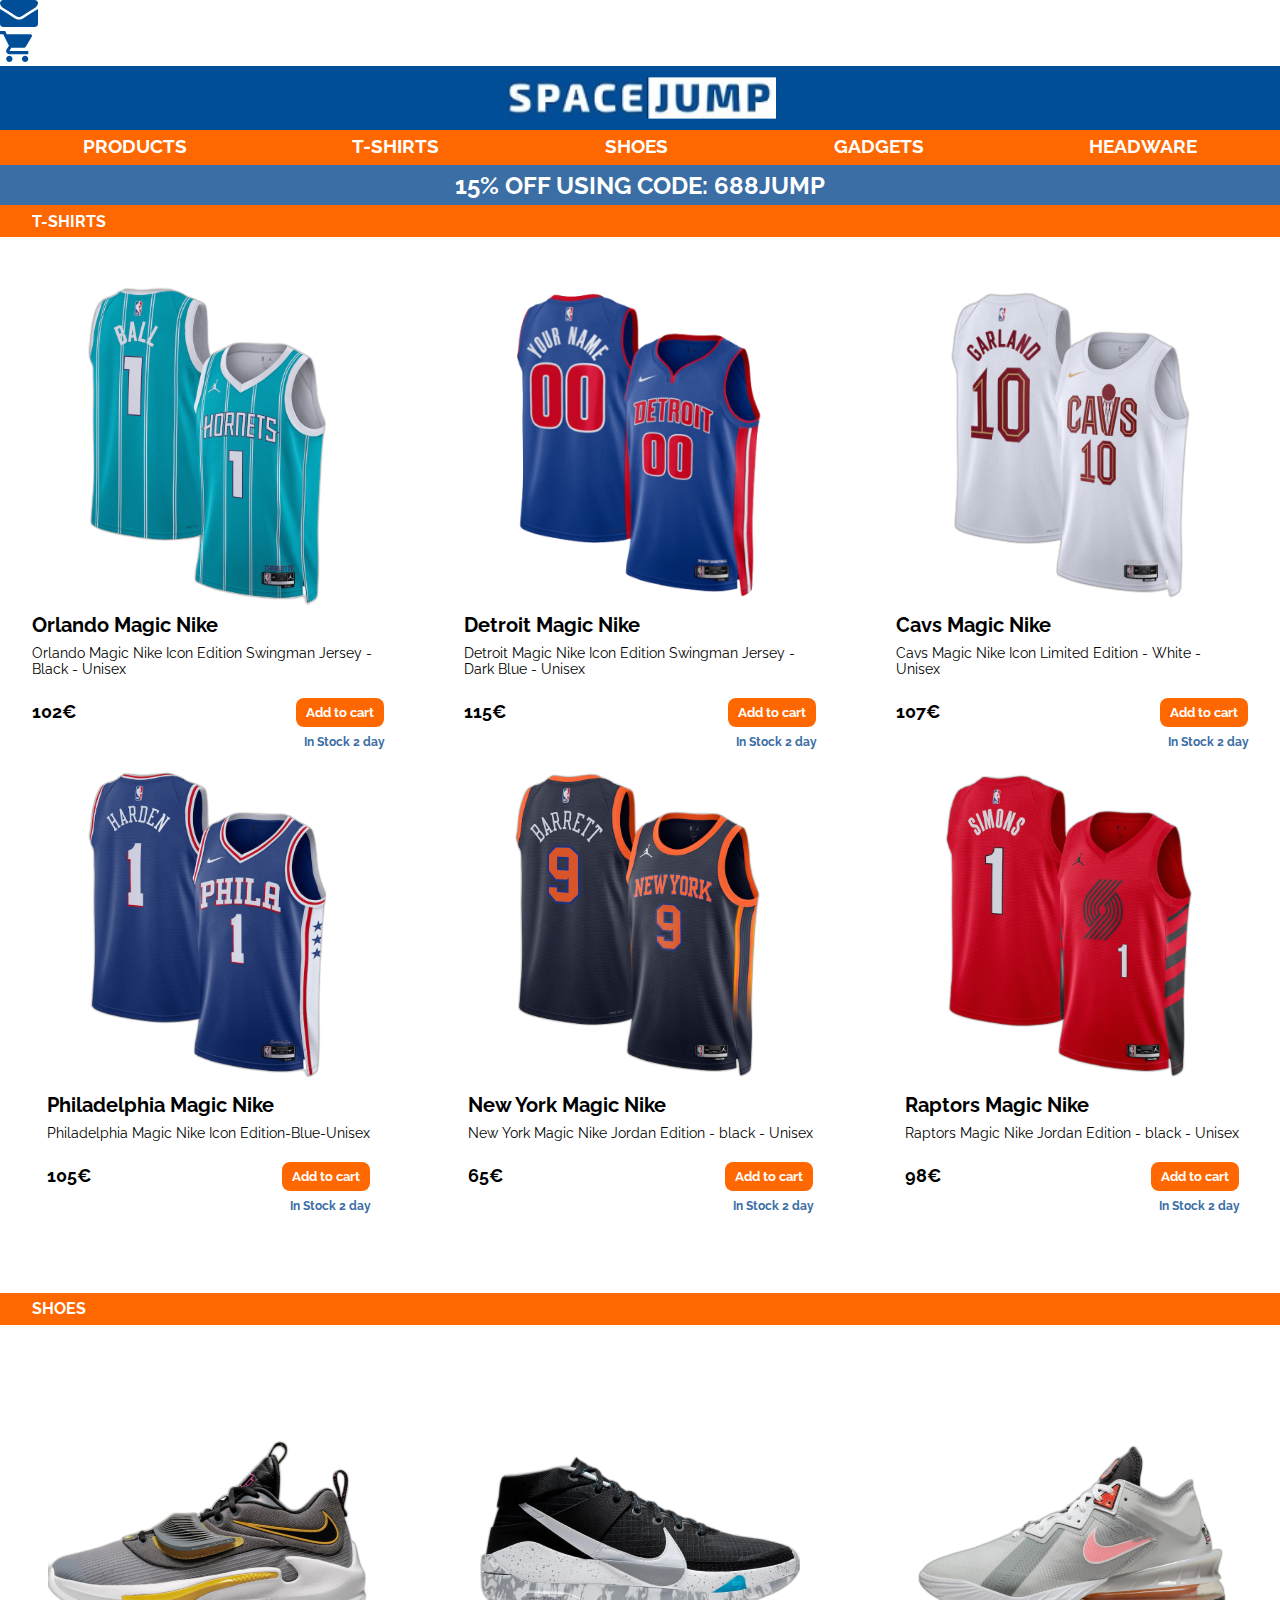
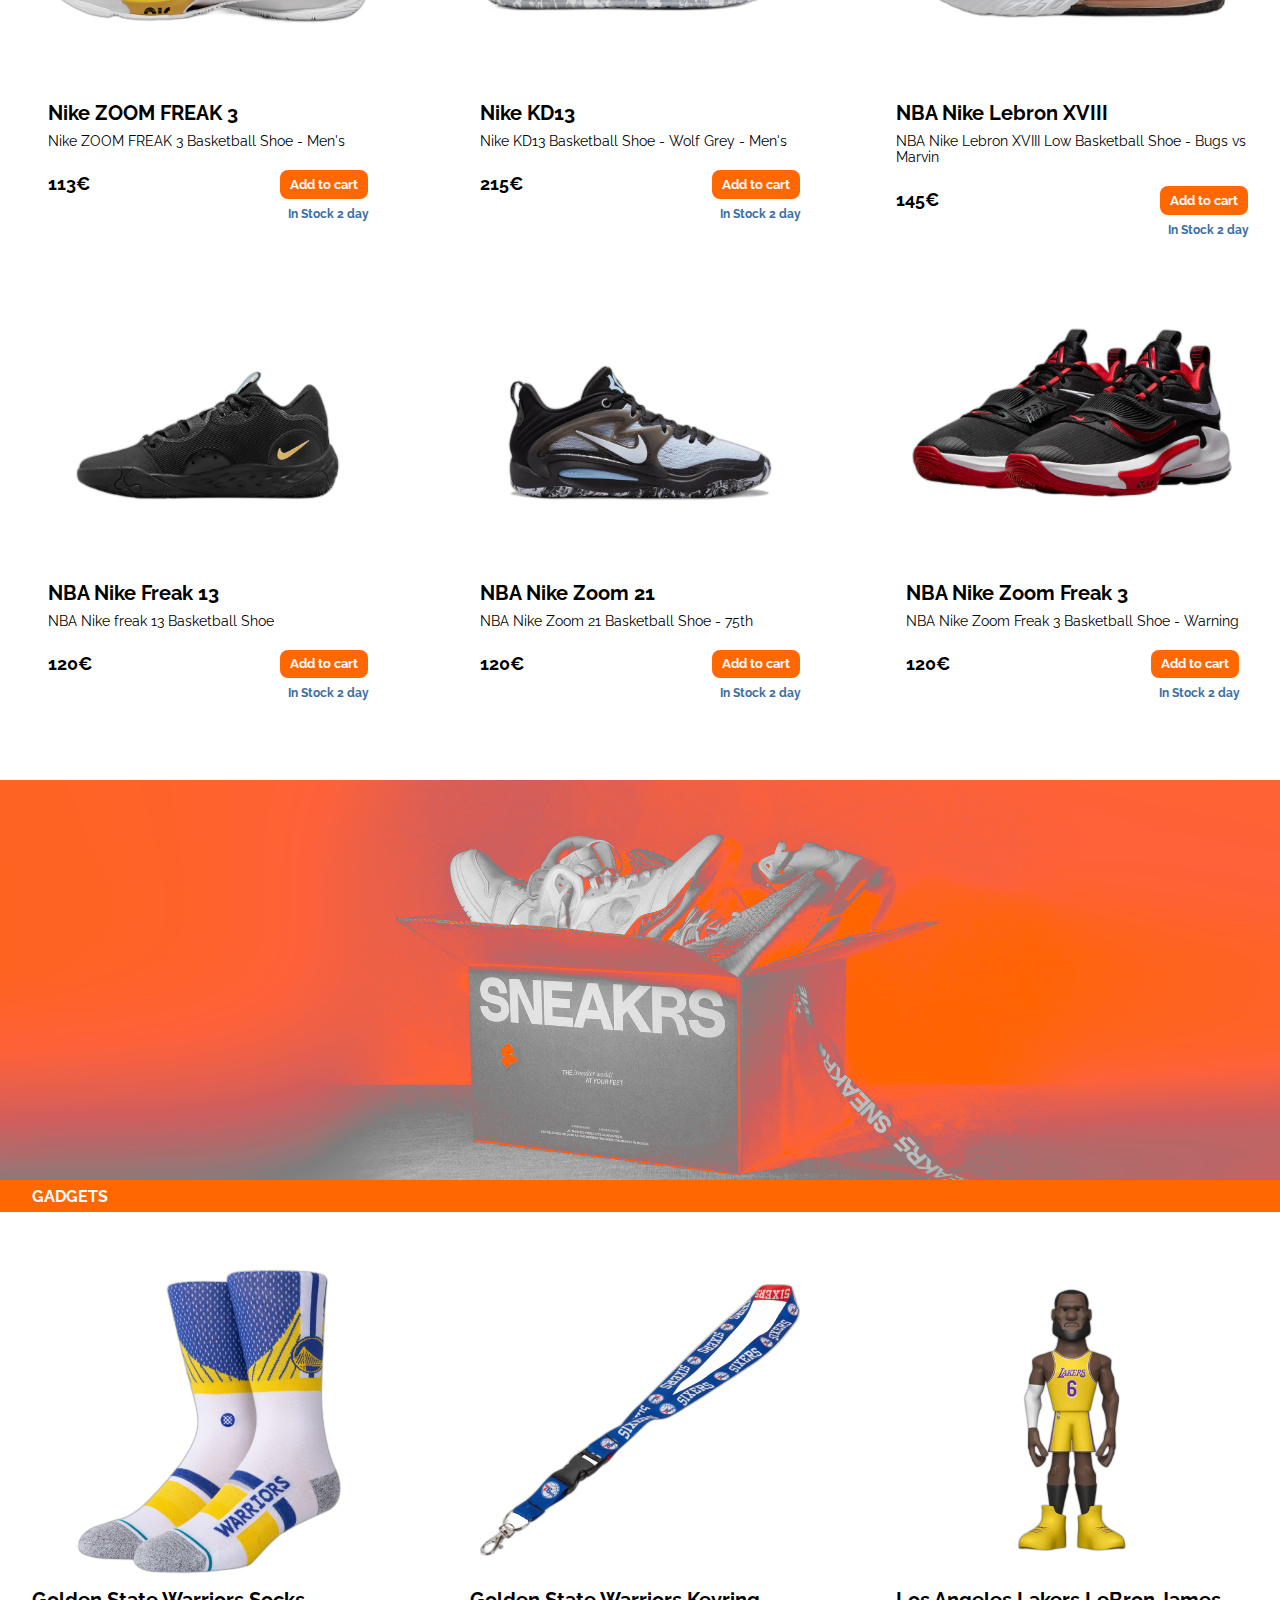
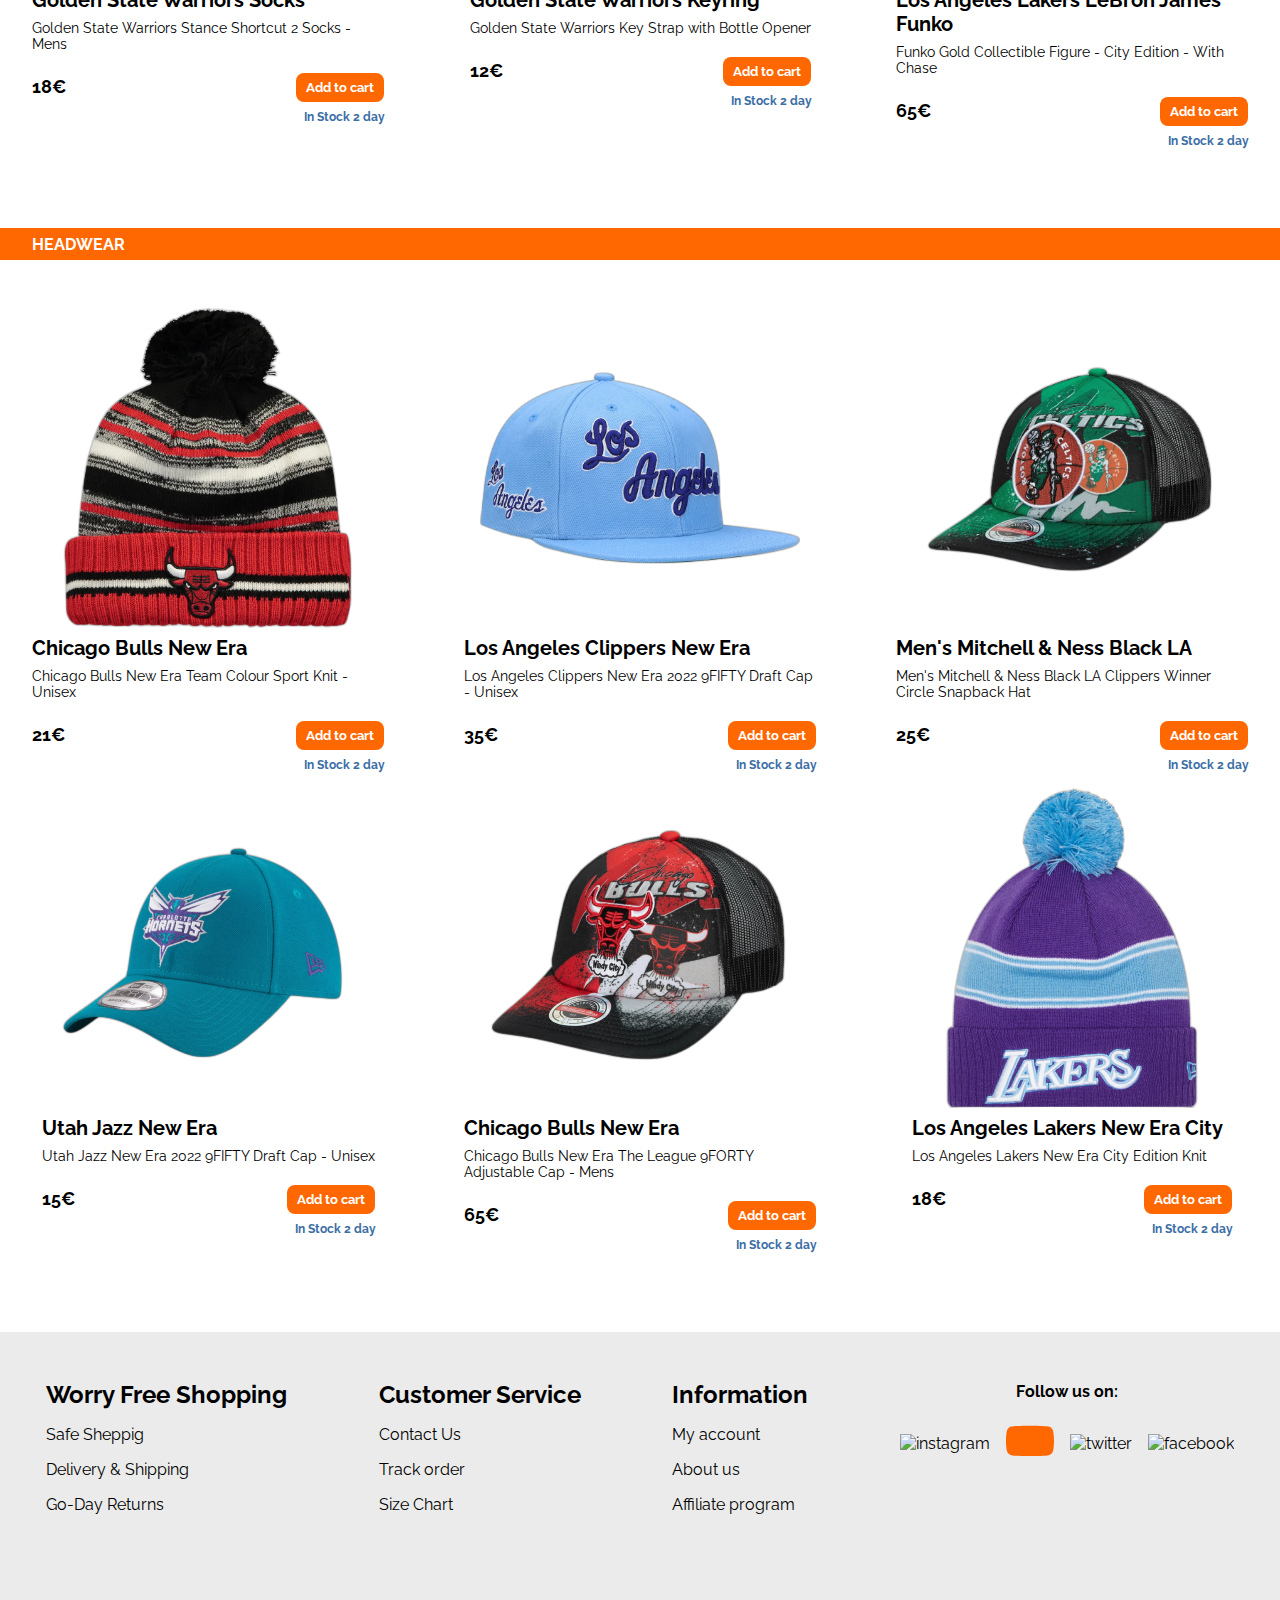
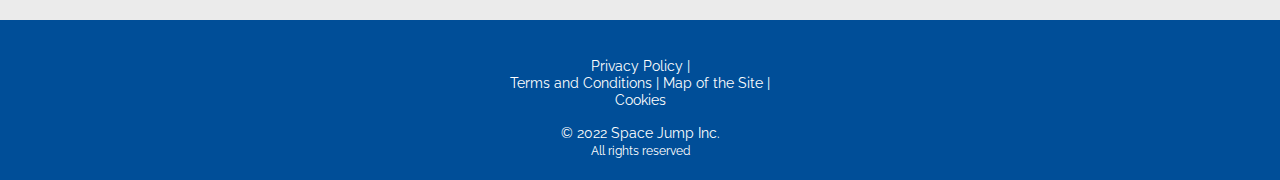
==== commit 034f4e16: "contact made responsive" ====
--- a/all-product.html
+++ b/all-product.html
@@ -10,8 +10,9 @@
     <link rel="stylesheet" href="assets/css/atomicproduct.css">
     <link rel="stylesheet" href="assets/css/all-product.css">
     <link rel="stylesheet" href="assets/css/modal.css">
-    <script defer src="assets/js/cart.js" type="text/JavaScript" />
+    <script defer src="assets/js/cart.js" type="text/JavaScript"></script>
     <title>SPACE JUMP</title>
+
 </head>
 
 <body>
@@ -81,52 +82,52 @@
         <h1 class="heading-section">T-SHIRTS</h1>
         <section class="grid-container">
             <div class="product">
-                <img src="images/products/camiseta-nba-1.png" alt="">
-                <h2>NOMBRE PRODUCTO</h2>
-                <p>Descripción del product</p>
-                <p>65€</p>
-                <button data-id="13">Add to cart</button>
-                <p>In Stock 2 day</p>
-            </div>
-            <div class="product">
-                <img src="images/products/camiseta-nba-2.png" alt="">
-                <h2>NOMBRE PRODUCTO</h2>
-                <p>Descripción del product</p>
-                <p>65€</p>
-                <button data-id="14">Add to cart</button>
-                <p>In Stock 2 day</p>
-            </div>
-            <div class="product">
-
-                <img src="images/products/camiseta-nba-3.png" alt="">
-                <h2>NOMBRE PRODUCTO</h2>
-                <p>Descripción del product</p>
-                <p>65€</p>
-                <button data-id="15">Add to cart</button>
-                <p>In Stock 2 day</p>
-            </div>
-            <div class="product">
-                <img src="images/products/camiseta-nba-4.png" alt="">
-                <h2>NOMBRE PRODUCTO</h2>
-                <p>Descripción del product</p>
-                <p>65€</p>
+                <img src="images/products/camiseta-nba-11.png" alt="Orlando Magic Nike">
+                <h2>Orlando Magic Nike</h2>
+                <p>Orlando Magic Nike Icon Edition Swingman Jersey - Black - Unisex</p>
+                <p>102€</p>
+                <button data-id="1">Add to cart</button>
+                <p>In Stock 2 day</p>
+            </div>
+            <div class="product">
+                <img src="images/products/camiseta-nba-14.png" alt="Detroit Magic Nike">
+                <h2>Detroit Magic Nike</h2>
+                <p>Detroit Magic Nike Icon Edition Swingman Jersey - Dark Blue - Unisex</p>
+                <p>115€</p>
+                <button data-id="2">Add to cart</button>
+                <p>In Stock 2 day</p>
+            </div>
+            <div class="product">
+
+                <img src="images/products/camiseta-nba-13.png" alt="Cavs Magic Nike">
+                <h2>Cavs Magic Nike</h2>
+                <p>Cavs Magic Nike Icon Limited Edition - White - Unisex</p>
+                <p>107€</p>
+                <button data-id="3">Add to cart</button>
+                <p>In Stock 2 day</p>
+            </div>
+            <div class="product">
+                <img src="images/products/camiseta-nba-4.png" alt="Philadelphia Magic Nike">
+                <h2>Philadelphia Magic Nike</h2>
+                <p>Philadelphia Magic Nike Icon Edition-Blue-Unisex</p>
+                <p>105€</p>
                 <button data-id="16">Add to cart</button>
                 <p>In Stock 2 day</p>
             </div>
             <div class="product">
-                <img src="images/products/camiseta-nba-5.png" alt="">
-                <h2>NOMBRE PRODUCTO</h2>
-                <p>Descripción del product</p>
+                <img src="images/products/camiseta-nba-5.png" alt="New York  Magic Nike">
+                <h2>New York Magic Nike</h2>
+                <p>New York Magic Nike Jordan Edition - black - Unisex</p>
                 <p>65€</p>
                 <button data-id="17">Add to cart</button>
                 <p>In Stock 2 day</p>
 
             </div>
             <div class="product">
-                <img src="images/products/camiseta-nba-6.png" alt="">
-                <h2>NOMBRE PRODUCTO</h2>
-                <p>Descripción del product</p>
-                <p>65€</p>
+                <img src="images/products/camiseta-nba-6.png" alt="Raptors Magic Nike">
+                <h2>Raptors Magic Nike</h2>
+                <p>Raptors Magic Nike Jordan Edition - black - Unisex</p>
+                <p>98€</p>
                 <button data-id="18">Add to cart</button>
                 <p>In Stock 2 day</p>
             </div>
@@ -136,52 +137,52 @@
         <h1 class="heading-section">SHOES</h1>
         <section class="grid-container">
             <div class="product">
-                <img src="images/products/shoe1.png" alt="">
-                <h2>NOMBRE PRODUCTO</h2>
-                <p>Descripción del product</p>
-                <p>65€</p>
-                <button data-id="19">Add to cart</button>
-                <p>In Stock 2 day</p>
-            </div>
-            <div class="product">
-                <img src="images/products/shoe2.png" alt="">
-                <h2>NOMBRE PRODUCTO</h2>
-                <p>Descripción del product</p>
-                <p>65€</p>
-                <button data-id="20">Add to cart</button>
-                <p>In Stock 2 day</p>
-            </div>
-            <div class="product">
-
-                <img src="images/products/shoe3.png" alt="">
-                <h2>NOMBRE PRODUCTO</h2>
-                <p>Descripción del product</p>
-                <p>65€</p>
-                <button data-id="21">Add to cart</button>
-                <p>In Stock 2 day</p>
-            </div>
-            <div class="product">
-                <img src="images/products/shoe4.png" alt="">
-                <h2>NOMBRE PRODUCTO</h2>
-                <p>Descripción del product</p>
-                <p>65€</p>
+                <img src="images/products/shoe7.png" alt="Nike ZOOM FREAK 3">
+                <h2>Nike ZOOM FREAK 3</h2>
+                <p>Nike ZOOM FREAK 3 Basketball Shoe - Men's</p>
+                <p>113€</p>
+                <button data-id="4">Add to cart</button>
+                <p>In Stock 2 day</p>
+            </div>
+            <div class="product">
+                <img src="images/products/shoe9.png" alt="Nike KD13">
+                <h2>Nike KD13</h2>
+                <p>Nike KD13 Basketball Shoe - Wolf Grey - Men's</p>
+                <p>215€</p>
+                <button data-id="5">Add to cart</button>
+                <p>In Stock 2 day</p>
+
+            </div>
+            <div class="product">
+                <img src="images/products/shoe8.png" alt="NBA Nike Lebron XVIII">
+                <h2>NBA Nike Lebron XVIII</h2>
+                <p>NBA Nike Lebron XVIII Low Basketball Shoe - Bugs vs Marvin</p>
+                <p>145€</p>
+                <button data-id="6">Add to cart</button>
+                <p>In Stock 2 day</p>
+            </div>
+            <div class="product">
+                <img src="images/products/shoe4.png" alt="NBA Nike Freak 13">
+                <h2>NBA Nike Freak 13</h2>
+                <p>NBA Nike freak 13 Basketball Shoe</p>
+                <p>120€</p>
                 <button data-id="22">Add to cart</button>
                 <p>In Stock 2 day</p>
             </div>
             <div class="product">
-                <img src="images/products/shoe5.png" alt="">
-                <h2>NOMBRE PRODUCTO</h2>
-                <p>Descripción del product</p>
-                <p>65€</p>
+                <img src="images/products/shoe5.png" alt="NBA Nike Zoom 21">
+                <h2>NBA Nike Zoom 21</h2>
+                <p>NBA Nike Zoom 21 Basketball Shoe - 75th</p>
+                <p>120€</p>
                 <button data-id="23">Add to cart</button>
                 <p>In Stock 2 day</p>
 
             </div>
             <div class="product">
-                <img src="images/products/shoe6.png" alt="">
-                <h2>NOMBRE PRODUCTO</h2>
-                <p>Descripción del product</p>
-                <p>65€</p>
+                <img src="images/products/shoe6.png" alt="NBA Nike Zoom Freak 3">
+                <h2>NBA Nike Zoom Freak 3</h2>
+                <p>NBA Nike Zoom Freak 3 Basketball Shoe - Warning</p>
+                <p>120€</p>
                 <button data-id="24">Add to cart</button>
                 <p>In Stock 2 day</p>
             </div>
@@ -198,28 +199,28 @@
         <section class="grid-container">
 
             <div class="product">
-                <img src="images/products/gadget4.png" alt="">
-                <h2>NOMBRE PRODUCTO</h2>
-                <p>Descripción del product</p>
+                <img src="images/products/gadget12.png" alt="Golden State Warriors Socks">
+                <h2>Golden State Warriors Socks</h2>
+                <p>Golden State Warriors Stance Shortcut 2 Socks - Mens</p>
+                <p>18€</p>
+                <button data-id="7">Add to cart</button>
+                <p>In Stock 2 day</p>
+            </div>
+            <div class="product">
+                <img src="images/products/gadget7.png" alt="Golden State Warriors Keyring">
+                <h2>Golden State Warriors Keyring</h2>
+                <p>Golden State Warriors Key Strap with Bottle Opener</p>
+                <p>12€</p>
+                <button data-id="8">Add to cart</button>
+
+                <p>In Stock 2 day</p>
+            </div>
+            <div class="product">
+                <img src="images/products/gadget8.png" alt="Los Angeles Lakers LeBron James Funko">
+                <h2>Los Angeles Lakers LeBron James Funko</h2>
+                <p> Funko Gold Collectible Figure - City Edition - With Chase</p>
                 <p>65€</p>
-                <button data-id="25">Add to cart</button>
-                <p>In Stock 2 day</p>
-            </div>
-            <div class="product">
-                <img src="images/products/gadget2.png" alt="">
-                <h2>NOMBRE PRODUCTO</h2>
-                <p>Descripción del product</p>
-                <p>65€</p>
-                <button data-id="26">Add to cart</button>
-                <p>In Stock 2 day</p>
-            </div>
-            <div class="product">
-
-                <img src="images/products/gadget3.png" alt="">
-                <h2>NOMBRE PRODUCTO</h2>
-                <p>Descripción del product</p>
-                <p>65€</p>
-                <button data-id="27">Add to cart</button>
+                <button data-id="9">Add to cart</button>
                 <p>In Stock 2 day</p>
             </div>
 
@@ -229,53 +230,53 @@
         <h1 class="heading-section">HEADWEAR</h1>
         <section class="grid-container">
             <div class="product">
-                <img src="images/products/gadget1.png" alt="">
-                <h2>NOMBRE PRODUCTO</h2>
-                <p>Descripción del product</p>
+                <img src="images/products/gadget1.png" alt="Chicago Bulls New Era">
+                <h2>Chicago Bulls New Era </h2>
+                <p>Chicago Bulls New Era Team Colour Sport Knit - Unisex</p>
+                <p>21€</p>
+                <button data-id="28">Add to cart</button>
+                <p>In Stock 2 day</p>
+            </div>
+            <div class="product">
+                <img src="images/products/gadget5.png" alt="Los Angeles Clippers New Era ">
+                <h2>Los Angeles Clippers New Era </h2>
+                <p>Los Angeles Clippers New Era 2022 9FIFTY Draft Cap - Unisex</p>
+                <p>35€</p>
+                <button data-id="29">Add to cart</button>
+                <p>In Stock 2 day</p>
+            </div>
+            <div class="product">
+
+                <img src="images/products/gadget6.png" alt="Men's Mitchell & Ness Black LA">
+                <h2>Men's Mitchell & Ness Black LA </h2>
+                <p>Men's Mitchell & Ness Black LA Clippers Winner Circle Snapback Hat</p>
+                <p>25€</p>
+                <button data-id="30">Add to cart</button>
+                <p>In Stock 2 day</p>
+            </div>
+            <div class="product">
+                <img src="images/products/gadget10.png" alt="Utah Jazz New Era">
+                <h2>Utah Jazz New Era</h2>
+                <p>Utah Jazz New Era 2022 9FIFTY Draft Cap - Unisex</p>
+                <p>15€</p>
+                <button data-id="31">Add to cart</button>
+                <p>In Stock 2 day</p>
+            </div>
+            <div class="product">
+                <img src="images/products/gadget11.png" alt="Chicago Bulls New Era ">
+                <h2>Chicago Bulls New Era </h2>
+                <p>Chicago Bulls New Era The League 9FORTY Adjustable Cap - Mens</p>
                 <p>65€</p>
-                <button data-id="28">Add to cart</button>
-                <p>In Stock 2 day</p>
-            </div>
-            <div class="product">
-                <img src="images/products/gadget5.png" alt="">
-                <h2>NOMBRE PRODUCTO</h2>
-                <p>Descripción del product</p>
-                <p>65€</p>
-                <button data-id="29">Add to cart</button>
-                <p>In Stock 2 day</p>
-            </div>
-            <div class="product">
-
-                <img src="images/products/gadget6.png" alt="">
-                <h2>NOMBRE PRODUCTO</h2>
-                <p>Descripción del product</p>
-                <p>65€</p>
-                <button data-id="30">Add to cart</button>
-                <p>In Stock 2 day</p>
-            </div>
-            <div class="product">
-                <img src="images/products/gadget10.png" alt="">
-                <h2>NOMBRE PRODUCTO</h2>
-                <p>Descripción del product</p>
-                <p>65€</p>
-                <button data-id="10">Add to cart</button>
-                <p>In Stock 2 day</p>
-            </div>
-            <div class="product">
-                <img src="images/products/gadget11.png" alt="">
-                <h2>NOMBRE PRODUCTO</h2>
-                <p>Descripción del product</p>
-                <p>65€</p>
-                <button data-id="11">Add to cart</button>
-                <p>In Stock 2 day</p>
-
-            </div>
-            <div class="product">
-                <img src="images/products/gadget9.png" alt="">
-                <h2>NOMBRE PRODUCTO</h2>
-                <p>Descripción del product</p>
-                <p>65€</p>
-                <button data-id="12">Add to cart</button>
+                <button data-id="32">Add to cart</button>
+                <p>In Stock 2 day</p>
+
+            </div>
+            <div class="product">
+                <img src="images/products/gadget9.png" alt="Los Angeles Lakers ">
+                <h2>Los Angeles Lakers New Era City </h2>
+                <p>Los Angeles Lakers New Era City Edition Knit</p>
+                <p>18€</p>
+                <button data-id="33">Add to cart</button>
                 <p>In Stock 2 day</p>
             </div>
         </section>
--- a/assets/css/main.css
+++ b/assets/css/main.css
@@ -42,8 +42,6 @@
 
 
 /* MAIN LAYOUT */
-
-
 body {
     width: 90%;
     max-width: 1900px;
@@ -64,7 +62,7 @@
 }
 
 /* CART AND CONTACT DESKTOP */
-header div:nth-of-type(1){
+.header__wrap{
     padding: 0.6rem;
     background-color: white;
     display: flex;
@@ -75,12 +73,12 @@
     grid-area: contact;
 }
 
-header div:nth-of-type(1) img {
+.header__wrap img {
     width: 2rem;
 }
 
 @media (max-width: 1200px){
-    header div:nth-of-type(1){
+    .header__wrap{
         height: 0px;
         padding: 0;
 
@@ -96,13 +94,13 @@
     .cart__icon {
         position: absolute;
         scale: .9;
-        top: 15px;
+        top: 26px;
         right: 20px;
         filter: brightness(0) invert(1);
     }
 }
 @media (max-width: 610px) {
-    header div:nth-of-type(1) {
+    .header__wrap {
         height: 0px;
         padding: 0;
     }
@@ -119,11 +117,12 @@
     .cart__icon {
         position: absolute;
         scale: .9;
-        top: 35px;
+        top: 45px;
         right: 20px;
         filter: brightness(0) invert(1);
     }
 }
+
 
 /* LOGO */
 header div:nth-of-type(3) div {
@@ -188,6 +187,31 @@
     align-items: center;
     background-color: var(--darkBlue);
     height: 6.2rem;
+}
+
+.menu-mobile-container{
+    width: 0;
+    height: 100vh;
+    position: fixed;
+    top: 0;
+    left: 0;
+    transition: 1.5s cubic-bezier(0.19, 1, 0.22, 1);
+    overflow-x: hidden;
+    background-color: var(--lightBlue);
+    color: white;
+    z-index: 20;
+    white-space: nowrap;
+}
+
+.menu-mobile-container ul li{
+    margin: 0 0 1rem 1rem;
+    font-size: 1.5rem;
+}
+
+.close-button{
+    font-size: 3.5rem;
+    position: relative;
+    left: calc(100% - 40px);
 }
 
 
--- a/assets/css/grid-main.css
+++ b/assets/css/grid-main.css
@@ -15,8 +15,7 @@
     background-repeat: no-repeat;
 }
 
-
-@media (max-width: 1100px){
+@media (max-width: 1150px){
     .grid-container{
         grid-template-columns: 1fr 1fr;
     }
--- a/assets/css/modal.css
+++ b/assets/css/modal.css
@@ -1,11 +1,10 @@
-/* ---- Cart Desktop ---- */
+/* ---- Cart ---- */
 
 .cart-space {
     position: relative;
 }
 .cart-space #cart-space__modal {
     display: none;
-
 }
 .cart-space:hover #cart-space__modal{
     display: block;
@@ -17,24 +16,70 @@
     background-color: white;
     border: 1px solid #ccc;
     padding: 20px;
-    min-height: 200px;
-    min-width: 450px;
+    min-height: 320px;
+    width: 450px;
 }
+/* Cart Title */
 #cart-space__modal p:nth-child(1){
     font-size: 1.2rem;
     font-weight: bold;
     border-bottom: 1px solid #ccc;
     padding-bottom: .5rem;
 }
+/* Cart Dinamic content */
 .cart-space__content{
     min-height: 200px;
+    width: 100%;
+
+    display:flex;
+    flex-direction: column;
+    justify-content: space-evenly;
+
+    padding: 5px;
 }
+.cart-space__content__product{
+    display: flex;
+    justify-content: center;
+    align-items: center;
+    margin: 1rem;
+    gap: 1rem;
+            
+}
+.cart-space__content__img {
+    scale: 1.9;
+}
+.cart-space__content__title {
+    font-size: 1.2rem;
+}
+.cart-space__content__price {
+    font-size: 1.2rem;
+}
+.cart-space__content__ud {
+    font-size: 1.2rem;
+}
+.cart-space__content__remove {
+    padding: .2rem;
+    font-size: .8rem;
+    font-weight: bold;
+    background-color: red;
+    color: white;
+    border-radius: 50%;
+    width: 20px;
+    height: 20px;
+}
+
+/* Cart Buttons */
 .cart-space__empty {
     border-radius: .5rem;
     padding: .6rem 2rem .6rem 2rem;
     background-color:white;
     border: 1px solid #ccc;
 }
+.cart-space__checkout {
+    border-radius: .5rem;
+    padding: .6rem 2rem .6rem 2rem;
+    background-color: var(--orange);
+    color: white;
+    font-weight: bold;
+}
 
-/* ---- Cart Mobile ---- */
-
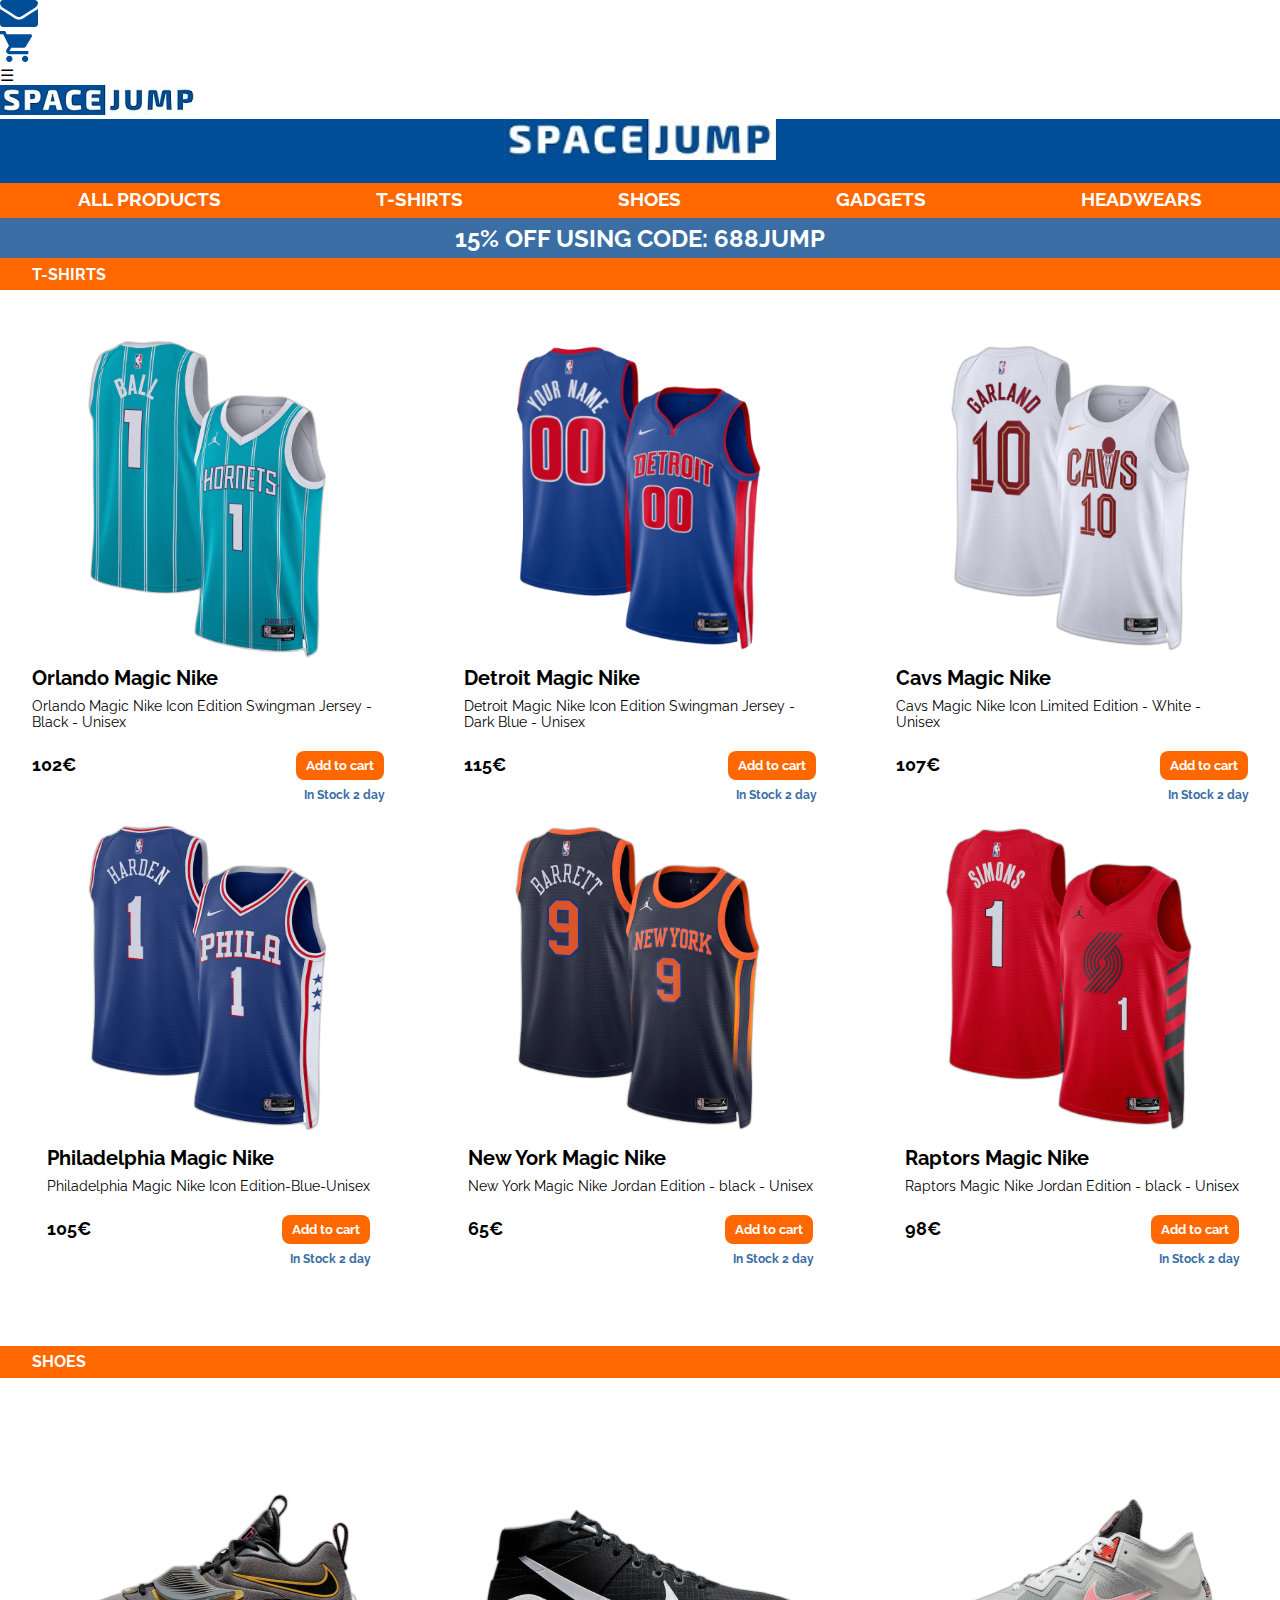
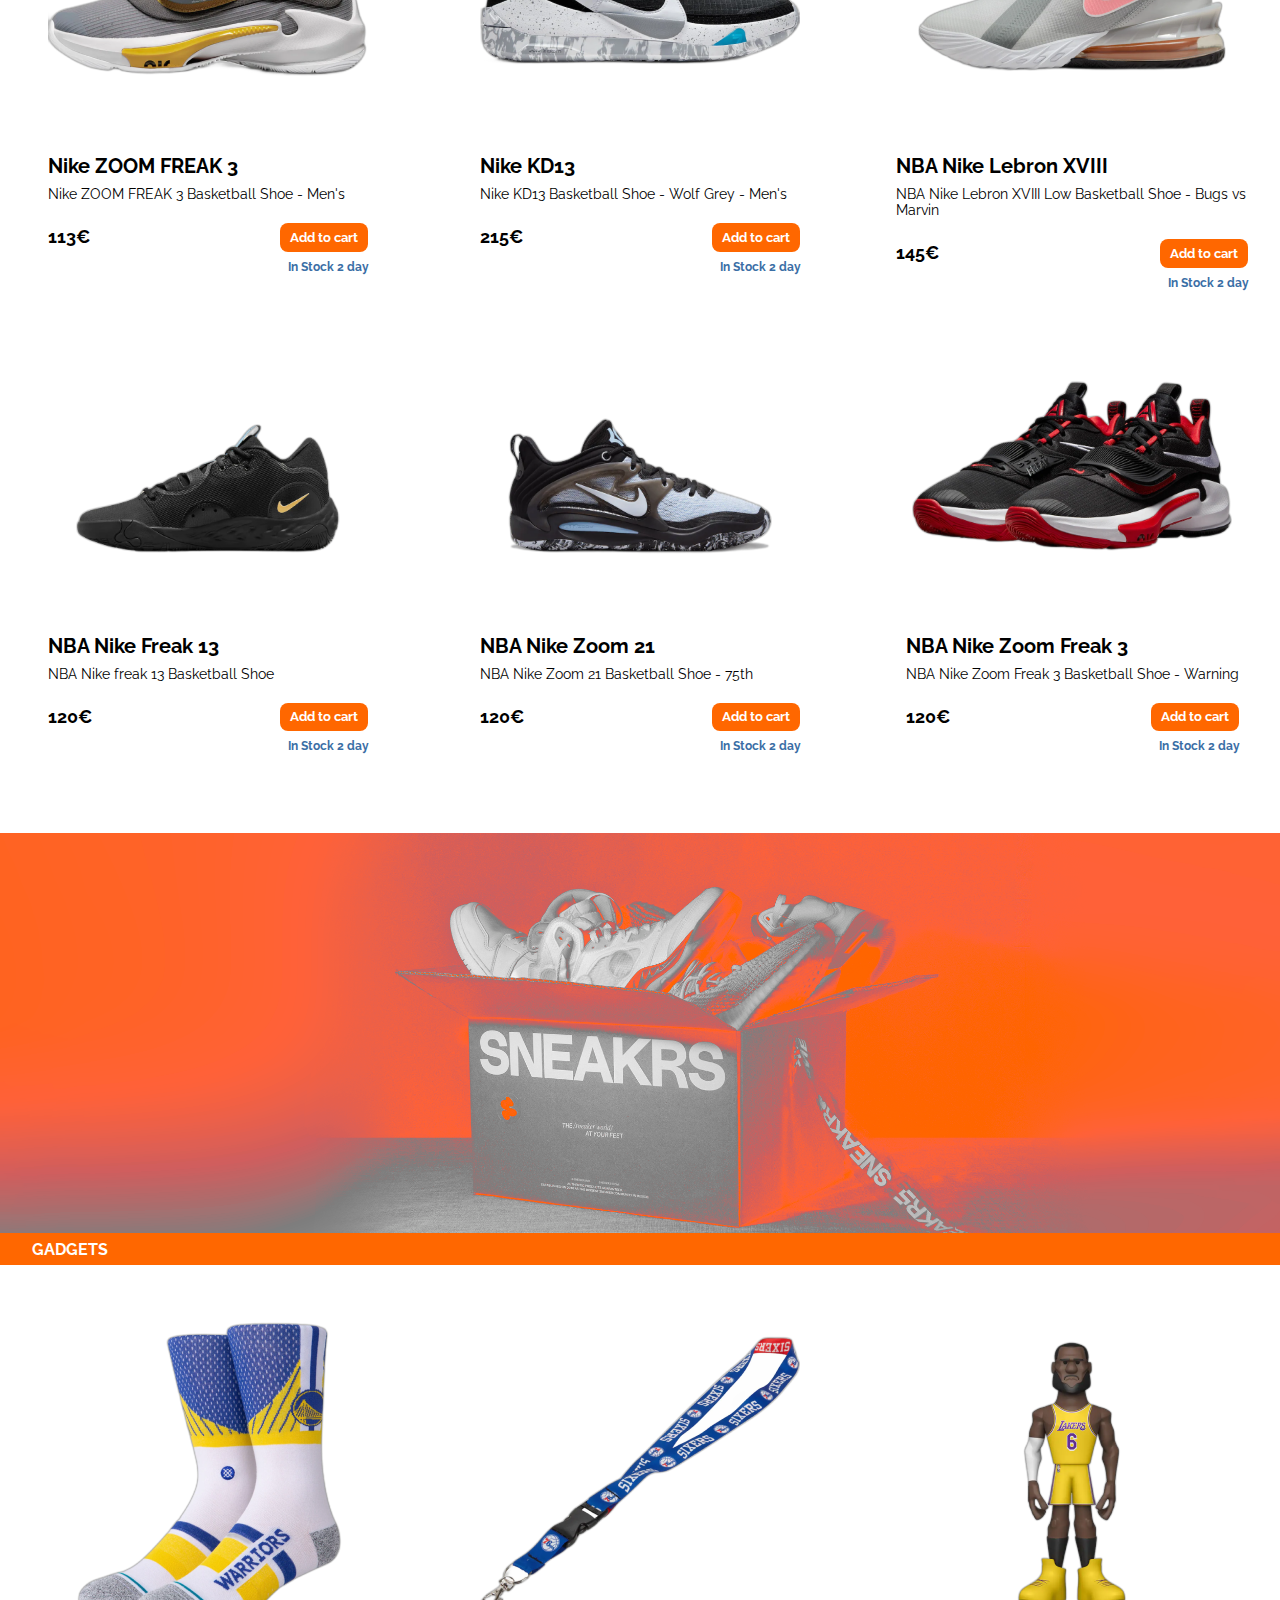
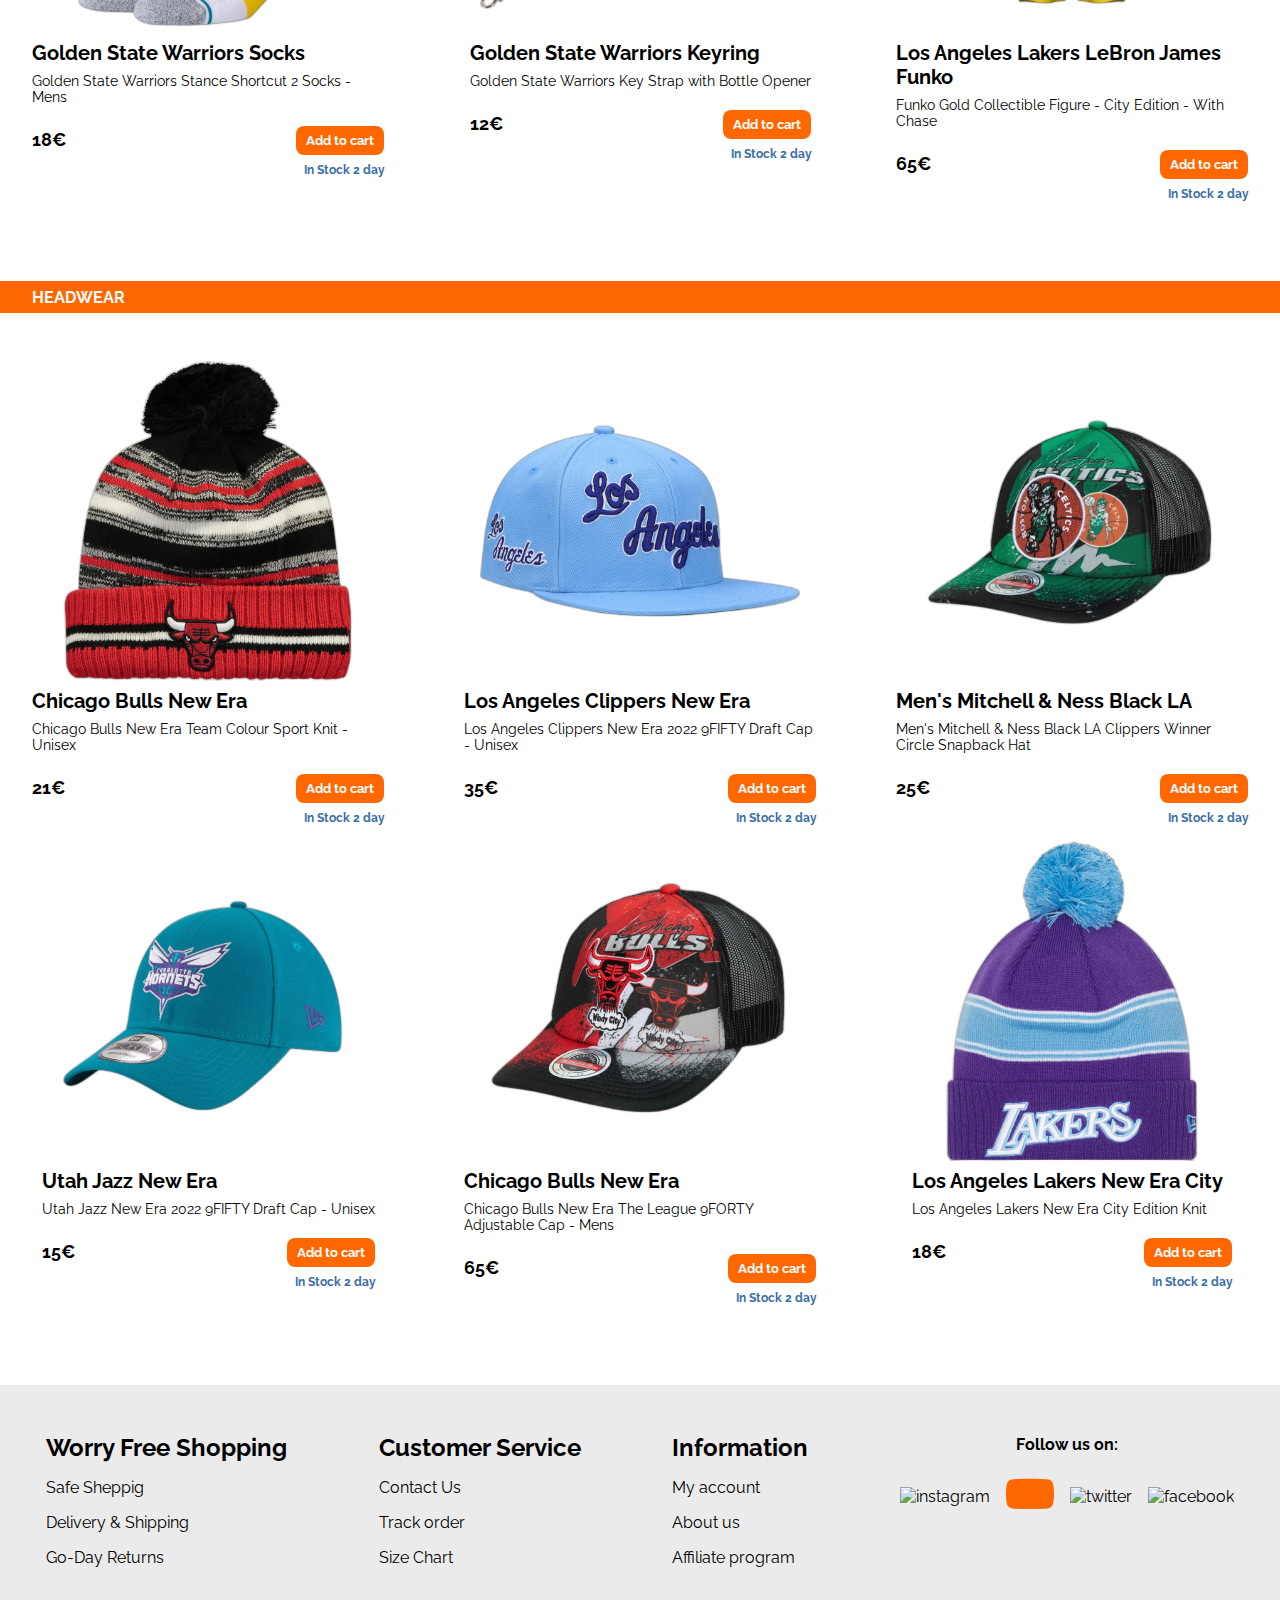
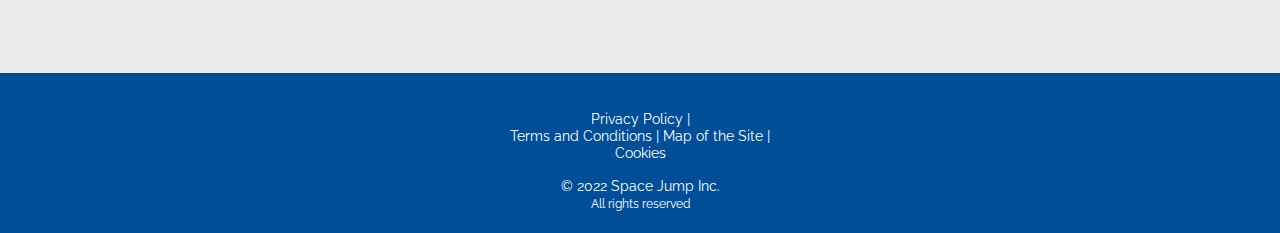
==== commit cc1c977f: "nav updated" ====
--- a/all-product.html
+++ b/all-product.html
@@ -59,15 +59,15 @@
         <!-- DESKTOP HEADER -->
         <div>
             <div>
-                <img src="images/logo.svg" alt="logo" title="logo">
+                <a href="index.html"><img src="images/logo.svg" alt="logo" title="logo"></a>
             </div>
             <nav>
                 <ul>
-                    <li><a href="all-product.html">PRODUCTS</a></li>
-                    <li><a href="#">T-SHIRTS</a></li>
-                    <li><a href="#">SHOES</a></li>
-                    <li><a href="#">GADGETS</a></li>
-                    <li><a href="#">HEADWARE</a></li>
+                    <li><a href="all-product.html">ALL PRODUCTS</a></li>
+                    <li><a href="#tShirts">T-SHIRTS</a></li>
+                    <li><a href="#Shoes">SHOES</a></li>
+                    <li><a href="#Gadgets">GADGETS</a></li>
+                    <li><a href="#Headwear">HEADWEARS</a></li>
                 </ul>
             </nav>
         </div>
@@ -79,7 +79,7 @@
         </section>
 
         <!-- products section (t-shirts)-->
-        <h1 class="heading-section">T-SHIRTS</h1>
+        <h1 id="tShirts" class="heading-section">T-SHIRTS</h1>
         <section class="grid-container">
             <div class="product">
                 <img src="images/products/camiseta-nba-11.png" alt="Orlando Magic Nike">
@@ -134,7 +134,7 @@
         </section>
 
         <!-- products section (shoes)-->
-        <h1 class="heading-section">SHOES</h1>
+        <h1 id="Shoes" class="heading-section">SHOES</h1>
         <section class="grid-container">
             <div class="product">
                 <img src="images/products/shoe7.png" alt="Nike ZOOM FREAK 3">
@@ -195,7 +195,7 @@
         </section>
 
         <!-- products section (gadgets)-->
-        <h1 class="heading-section">GADGETS</h1>
+        <h1 id="Gadgets" class="heading-section">GADGETS</h1>
         <section class="grid-container">
 
             <div class="product">
@@ -227,7 +227,7 @@
         </section>
 
         <!-- products section (headwear)-->
-        <h1 class="heading-section">HEADWEAR</h1>
+        <h1 id="Headwear" class="heading-section">HEADWEAR</h1>
         <section class="grid-container">
             <div class="product">
                 <img src="images/products/gadget1.png" alt="Chicago Bulls New Era">
--- a/assets/css/main.css
+++ b/assets/css/main.css
@@ -181,7 +181,7 @@
 
 
 /* NAV MOBILE */
-header div:nth-of-type(2){
+.nav__mobile{
     display: flex;
     flex-flow: row nowrap;
     align-items: center;
@@ -221,7 +221,7 @@
 }
 
 
-header div:nth-of-type(2) button:nth-of-type(1){
+.menu-button{
 
     color: white;
     font-size: 2rem;
@@ -230,37 +230,37 @@
 }
 
 /* LOGO MOBILE */
-header div:nth-of-type(2) img{
+.logo_mobile {
     width: 15rem;
 }
 @media (max-width:610px) {
-    header div:nth-of-type(2) img {
+    .logo_mobile {
         width: 12rem;
         margin-left: 150px;
     }
 }
 @media (max-width:550px) {
-    header div:nth-of-type(2) img {
+    .logo_mobile {
         width: 12rem;
         margin-left: 100px;
     }
 }
 @media (max-width:466px){
-    header div:nth-of-type(2) img {
+    .logo_mobile {
         width: 12rem;
         margin-left: 70px;
     
         }
 }
 @media (max-width:415px) {
-    header div:nth-of-type(2) img {
+    .logo_mobile {
         width: 12rem;
         margin-left: 50px;
 
     }
 }
 @media (max-width:390px) {
-    header div:nth-of-type(2) img {
+    .logo_mobile {
         width: 12rem;
         margin-left: 40px;
 
@@ -269,7 +269,7 @@
 
 /* NAV MOBILE -- HIDE AT 650PX */
 @media (min-width: 610px){
-    header div:nth-of-type(2){
+    .nav__mobile{
         display: none;
     }
 }
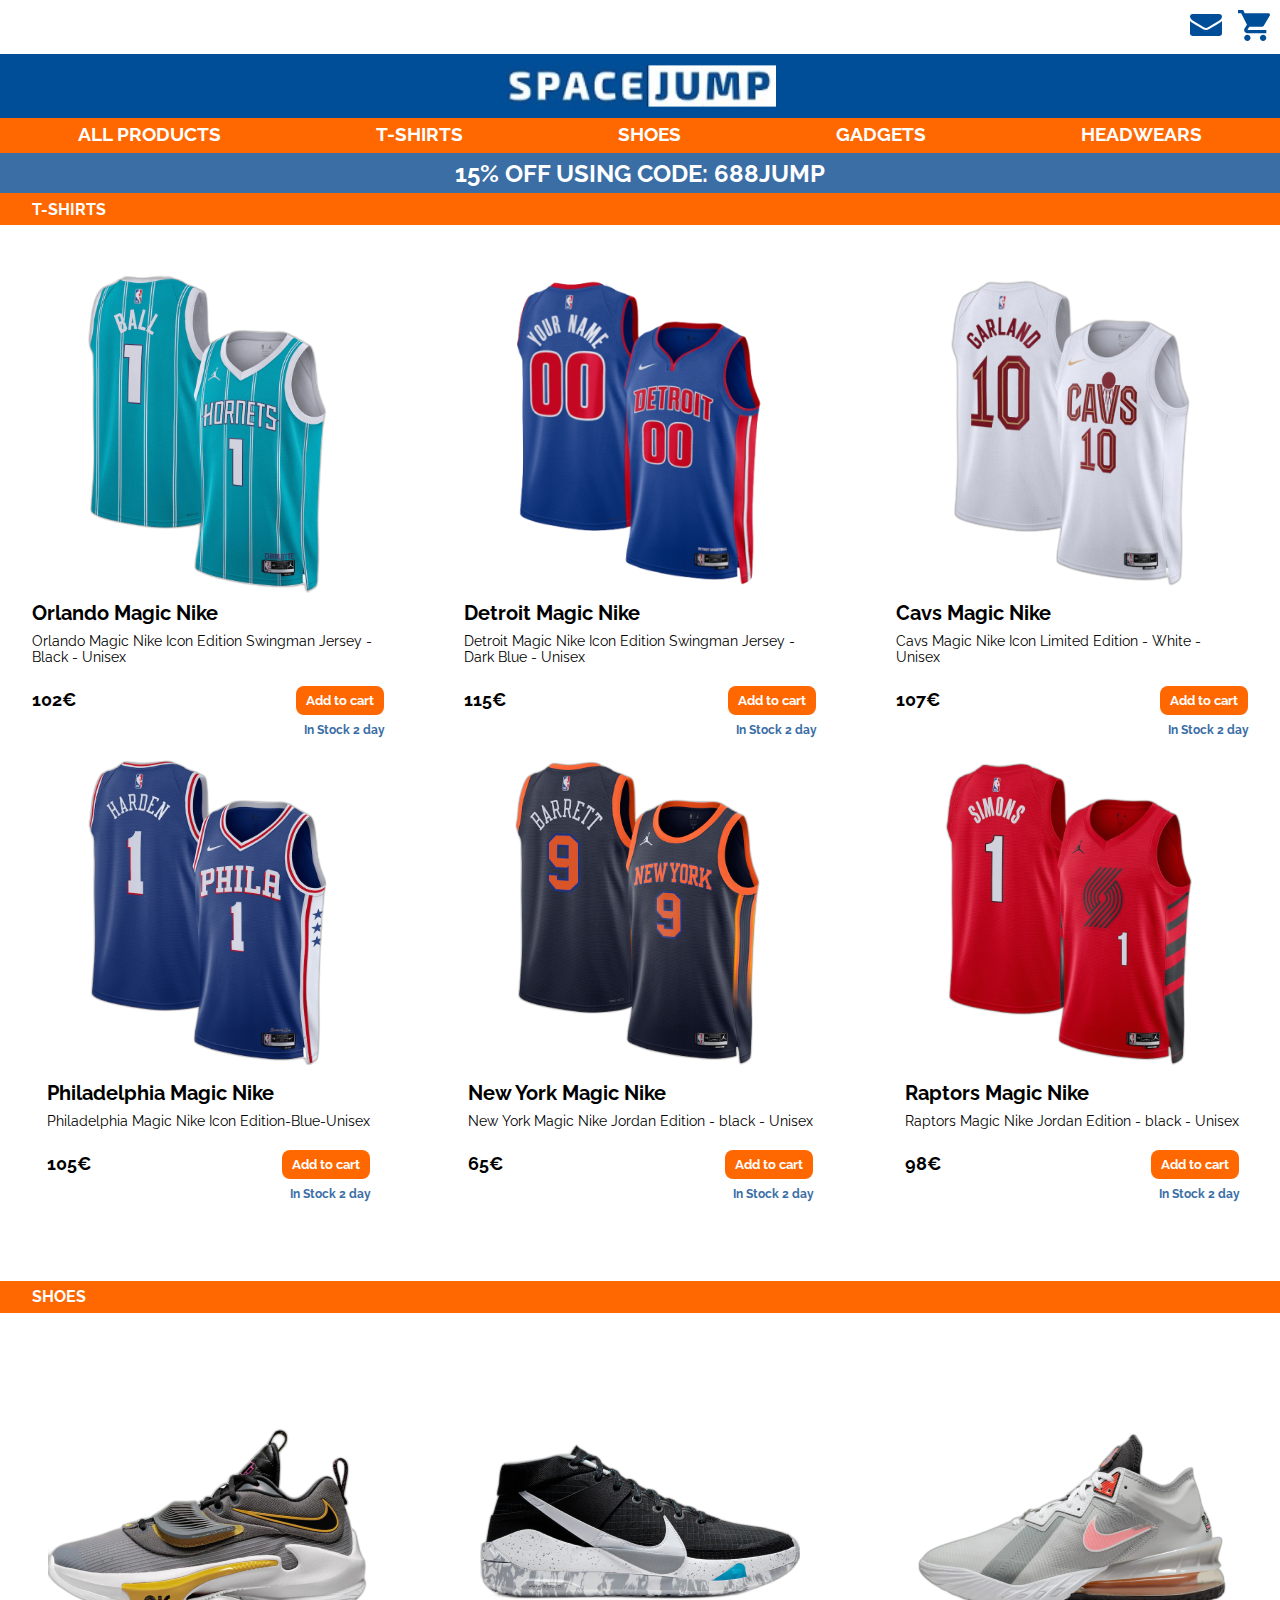
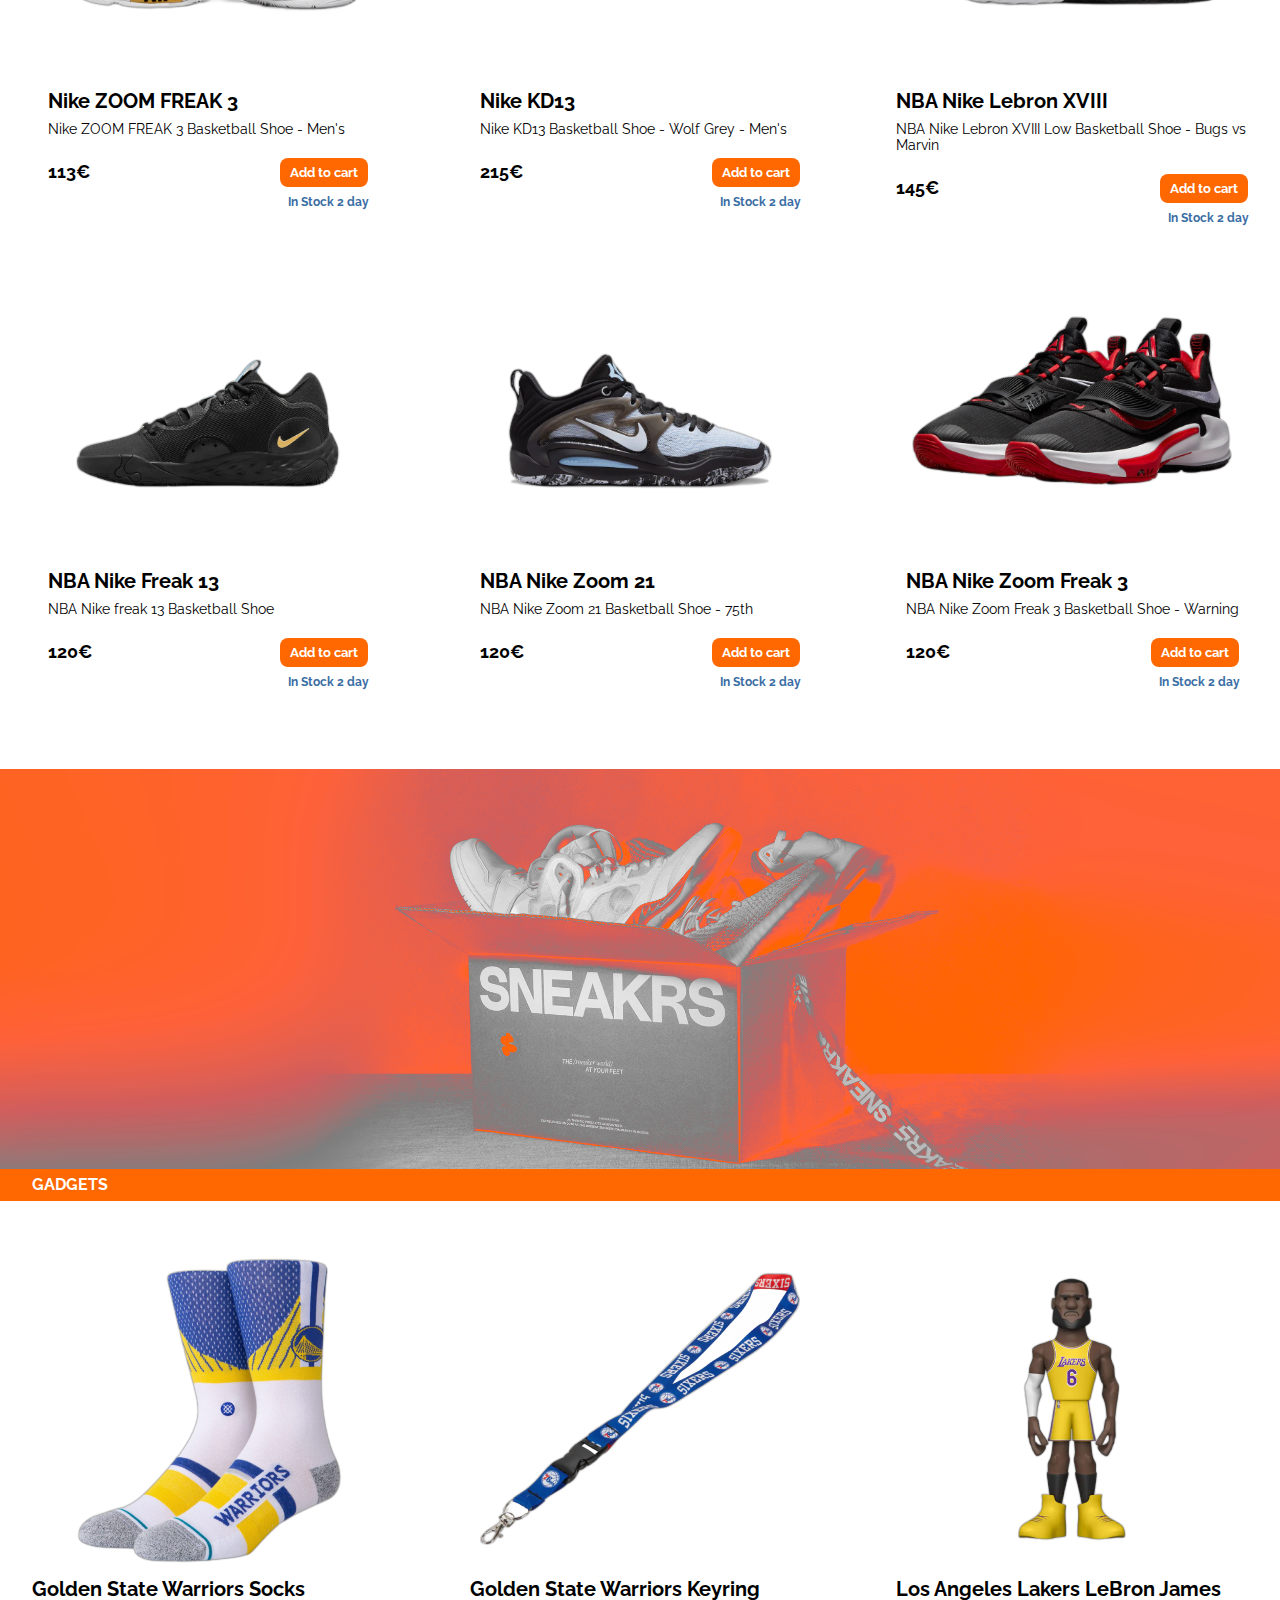
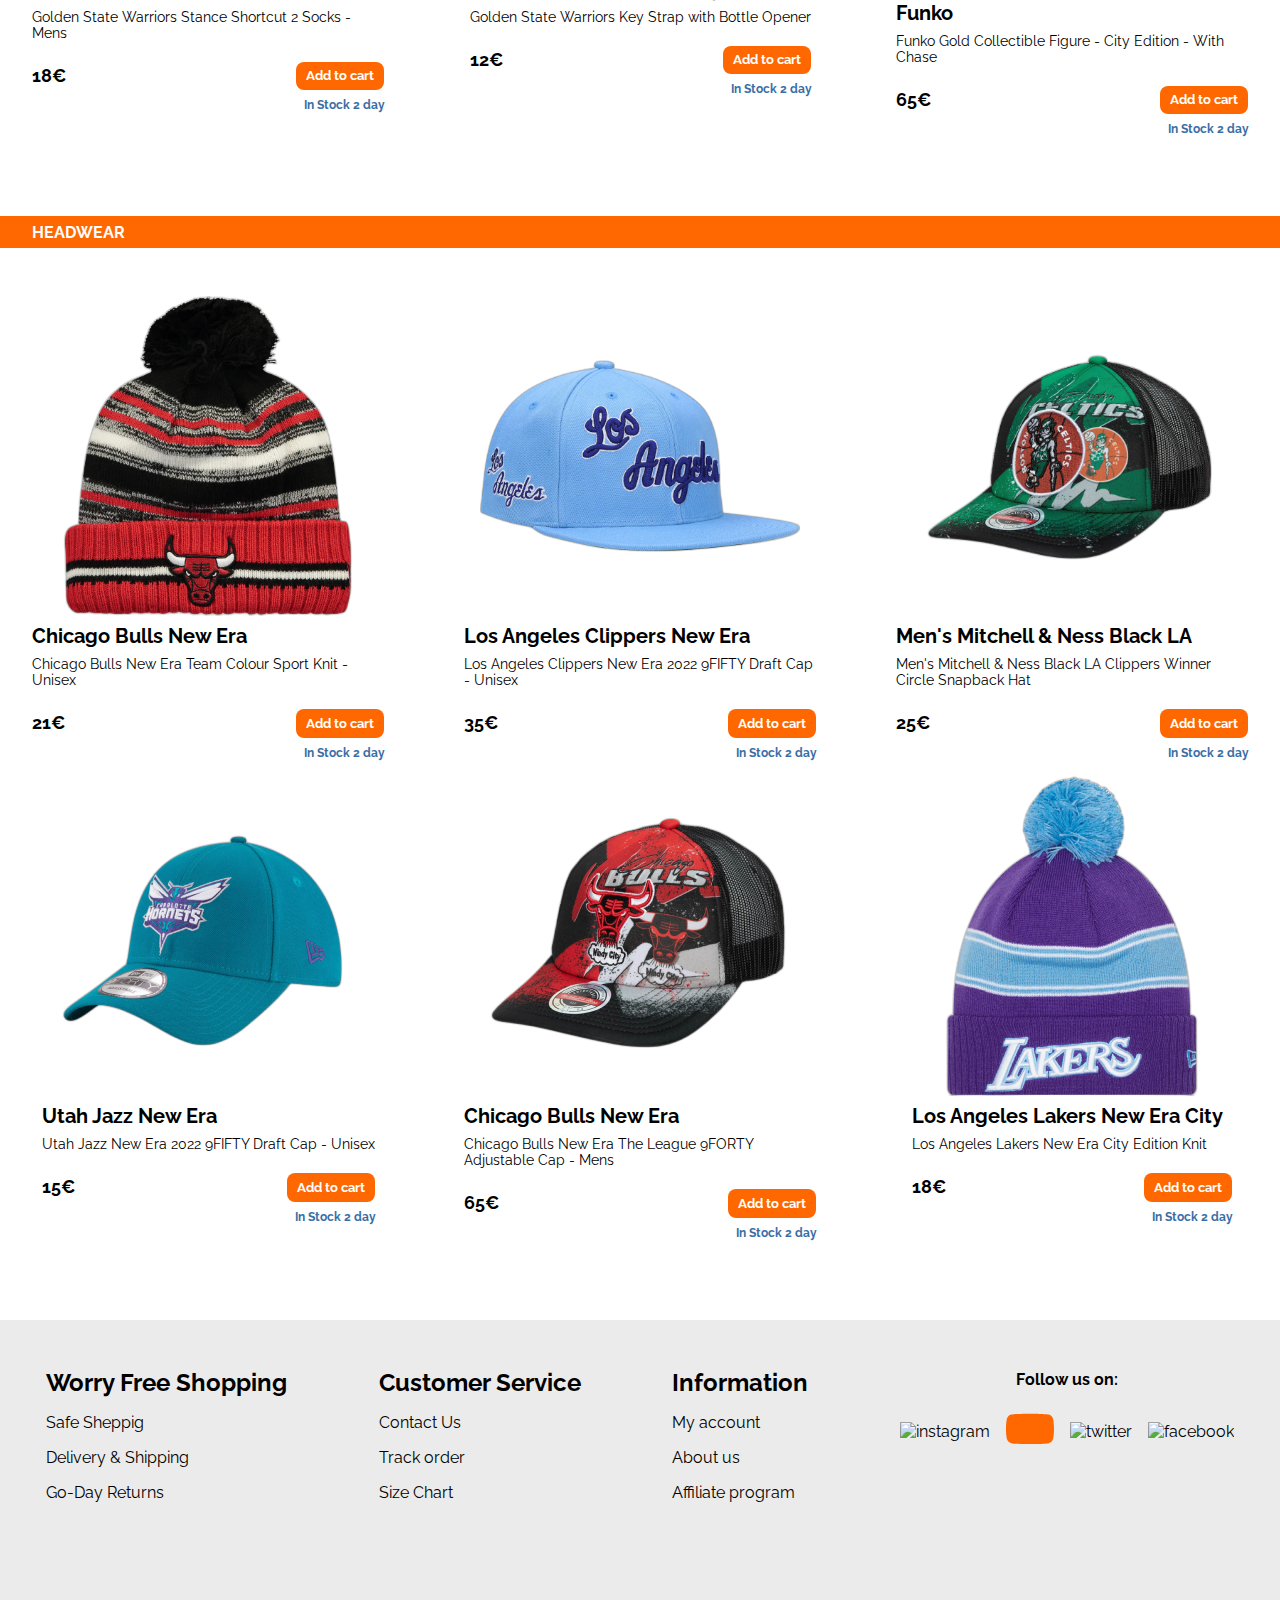
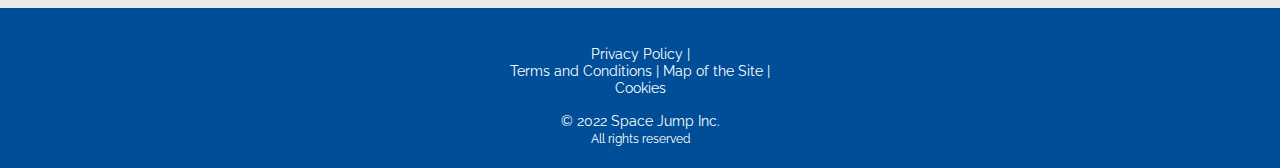
==== commit 3770805a: "Merge pull request #11 from spacejam-marketplace/hotfix4" ====
--- a/all-product.html
+++ b/all-product.html
@@ -10,15 +10,26 @@
     <link rel="stylesheet" href="assets/css/atomicproduct.css">
     <link rel="stylesheet" href="assets/css/all-product.css">
     <link rel="stylesheet" href="assets/css/modal.css">
-    <script defer src="assets/js/cart.js" type="text/JavaScript"></script>
+    <script defer src="assets/js/cart.js"></script>
     <title>SPACE JUMP</title>
 
 </head>
 
 <body>
     <header>
+        <nav id="menu-container" class="menu-mobile-container">
+            <ul>
+                <li><a id="closeButton" class="close-button" href="javascript:void(0)">&times;</a></li>
+                <li><a href="all-product.html">ALL PRODUCTS</a></li>
+                <li><a href="all-product.html#tShirts">T-SHIRTS</a></li>
+                <li><a href="all-product.html#Shoes">SHOES</a></li>
+                <li><a href="all-product.html#Gadgets">GADGETS</a></li>
+                <li><a href="all-product.html#Headwear">HEADWEARS</a></li>
+            </ul>
+
+        </nav>
         <!-- CONTACT AND CART -->
-        <div>
+        <div class="header__wrap">
             <button>
                 <a href="contact.html">
                     <img class="envelope__icon" src="images/icon/envelope.svg" alt="envelope">
@@ -41,33 +52,35 @@
             </div>
         </div>
         <!-- MOBILE HEADER -->
-        <div>
-            <button>&#9776;</button>
-            <nav>
-                <!-- <ul>
-                        <li>&times;</li>
+        <div class="nav__mobile">
+            <button id="menuButton" class="menu-button">&#9776;</button>
+            <!-- <nav id="menu-container" class="menu-mobile-container">
+                    <ul>
+                        <li><a href="javascript:void(0) id=" close-button">&times;</a></li>
                         <li><a href="all-product.html">PRODUCTS</a></li>
                         <li><a href="#">T-SHIRTS</a></li>
                         <li><a href="#">SHOES</a></li>
                         <li><a href="#">GADGETS</a></li>
                         <li><a href="#">HEADWARE</a></li>
-                    </ul> -->
-            </nav>
-            <img src="images/logo.svg" alt="logo" title="logo">
+                    </ul>
+                </nav> -->
+            <img class="logo_mobile" src="images/logo.svg" alt="logo" title="logo">
         </div>
 
         <!-- DESKTOP HEADER -->
-        <div>
+        <div class="header__container--desktop">
             <div>
-                <a href="index.html"><img src="images/logo.svg" alt="logo" title="logo"></a>
+
+                <img class="logo_desktop" src="images/logo.svg" alt="logo" title="logo">
+
             </div>
             <nav>
                 <ul>
                     <li><a href="all-product.html">ALL PRODUCTS</a></li>
-                    <li><a href="#tShirts">T-SHIRTS</a></li>
-                    <li><a href="#Shoes">SHOES</a></li>
-                    <li><a href="#Gadgets">GADGETS</a></li>
-                    <li><a href="#Headwear">HEADWEARS</a></li>
+                    <li><a href="all-product.html#tShirts">T-SHIRTS</a></li>
+                    <li><a href="all-product.html#Shoes">SHOES</a></li>
+                    <li><a href="all-product.html#Gadgets">GADGETS</a></li>
+                    <li><a href="all-product.html#Headwear">HEADWEARS</a></li>
                 </ul>
             </nav>
         </div>
